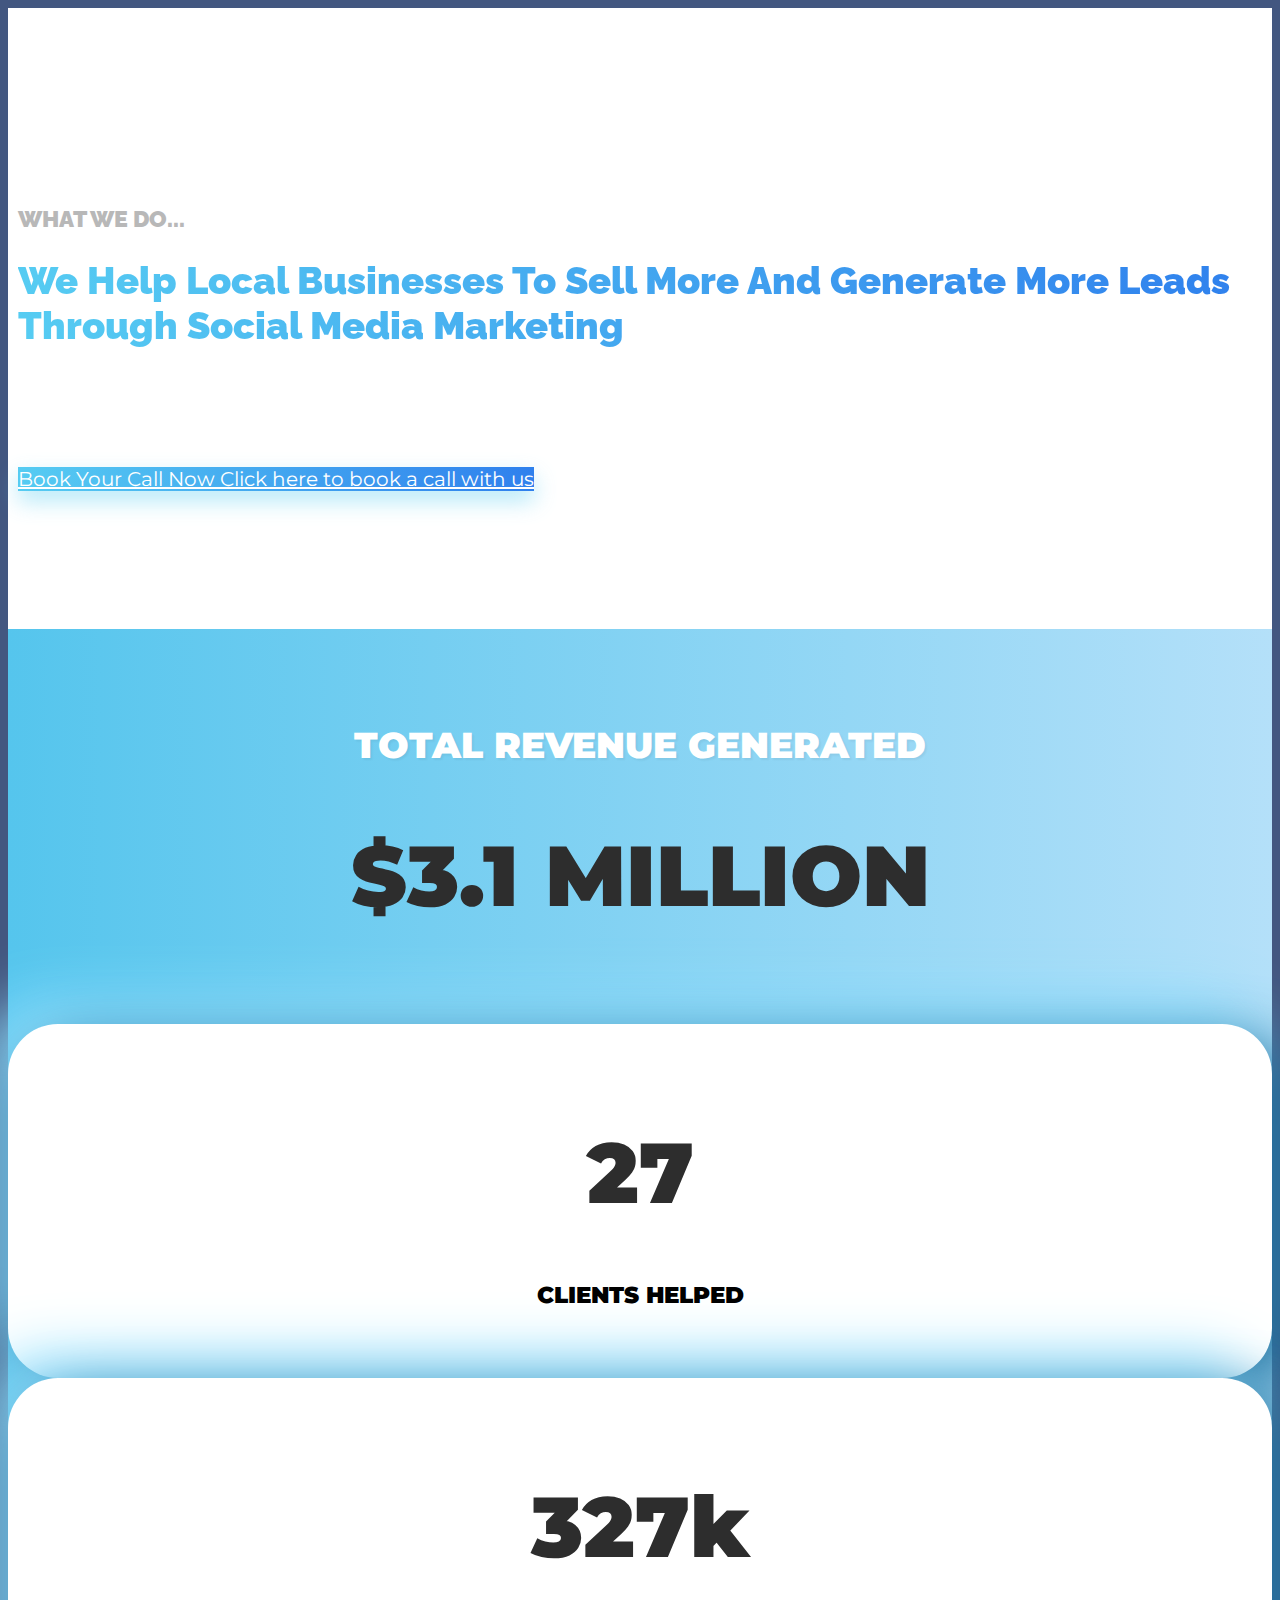
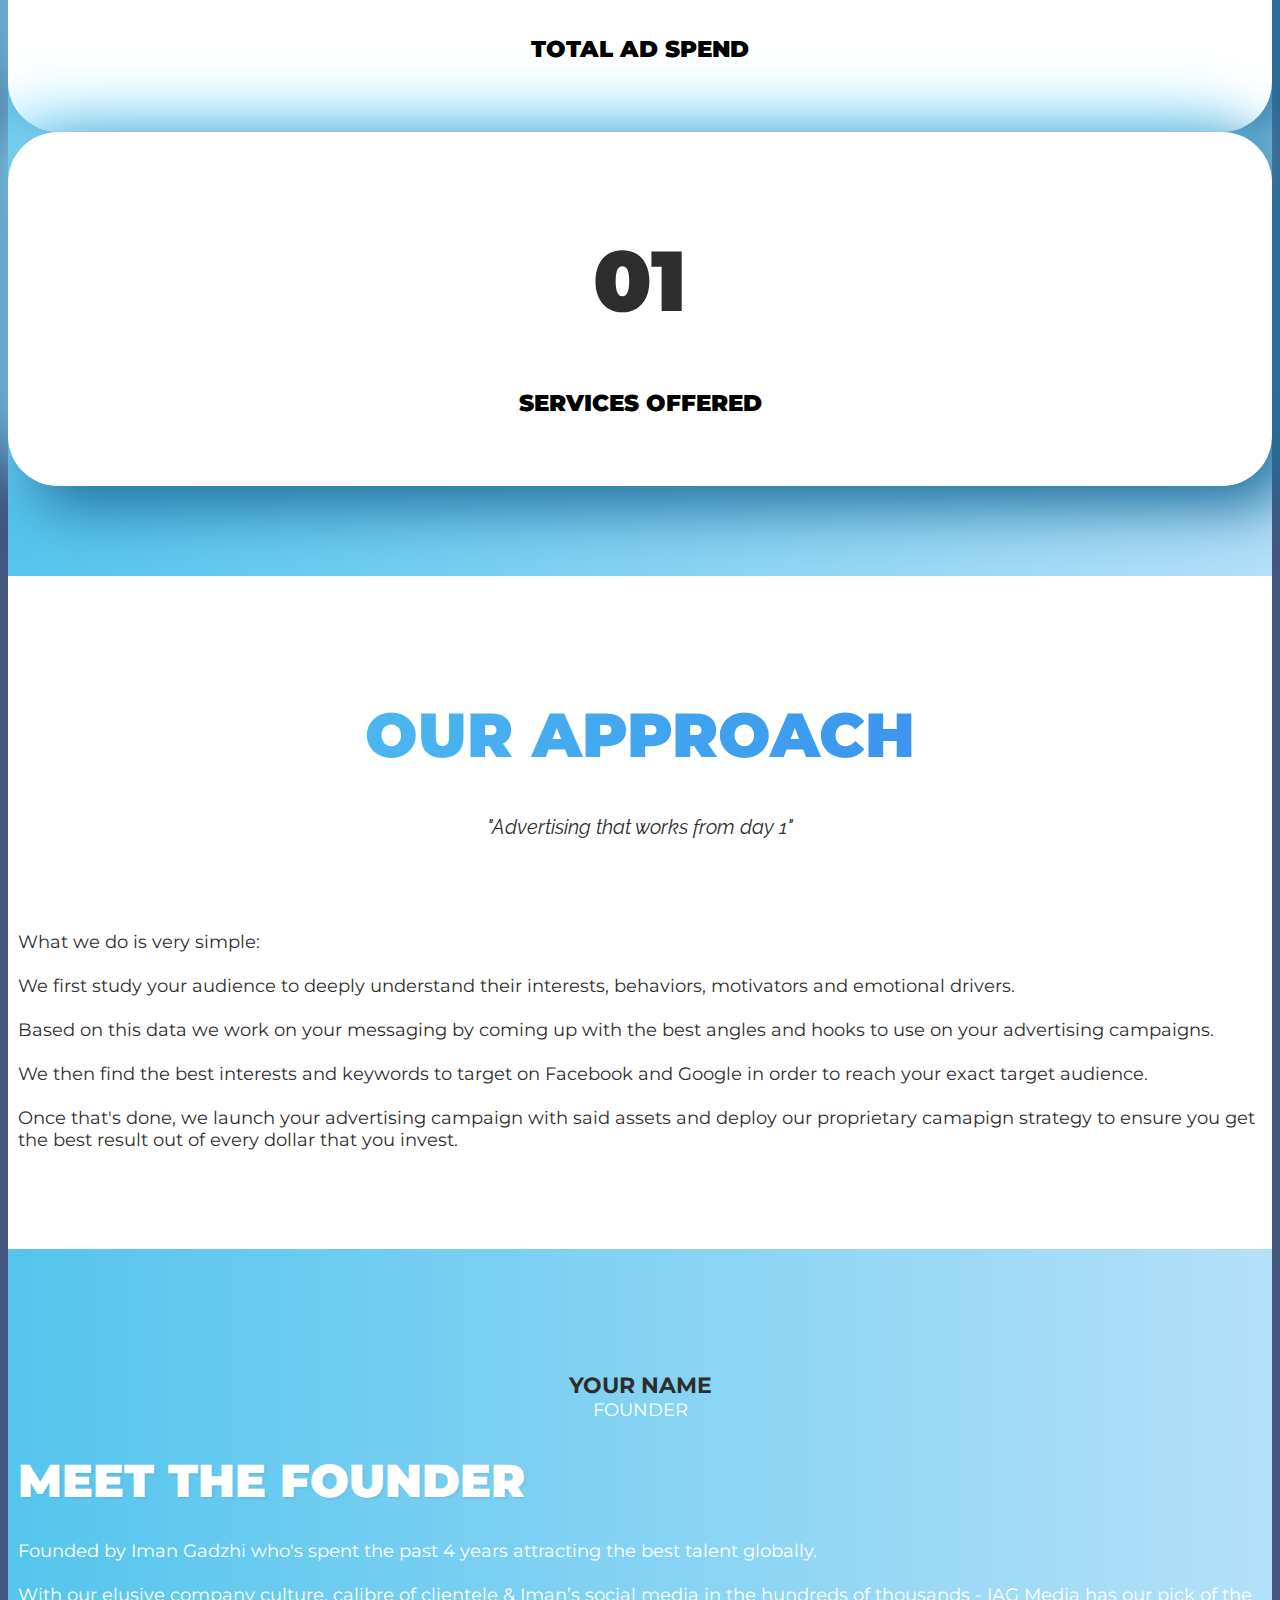
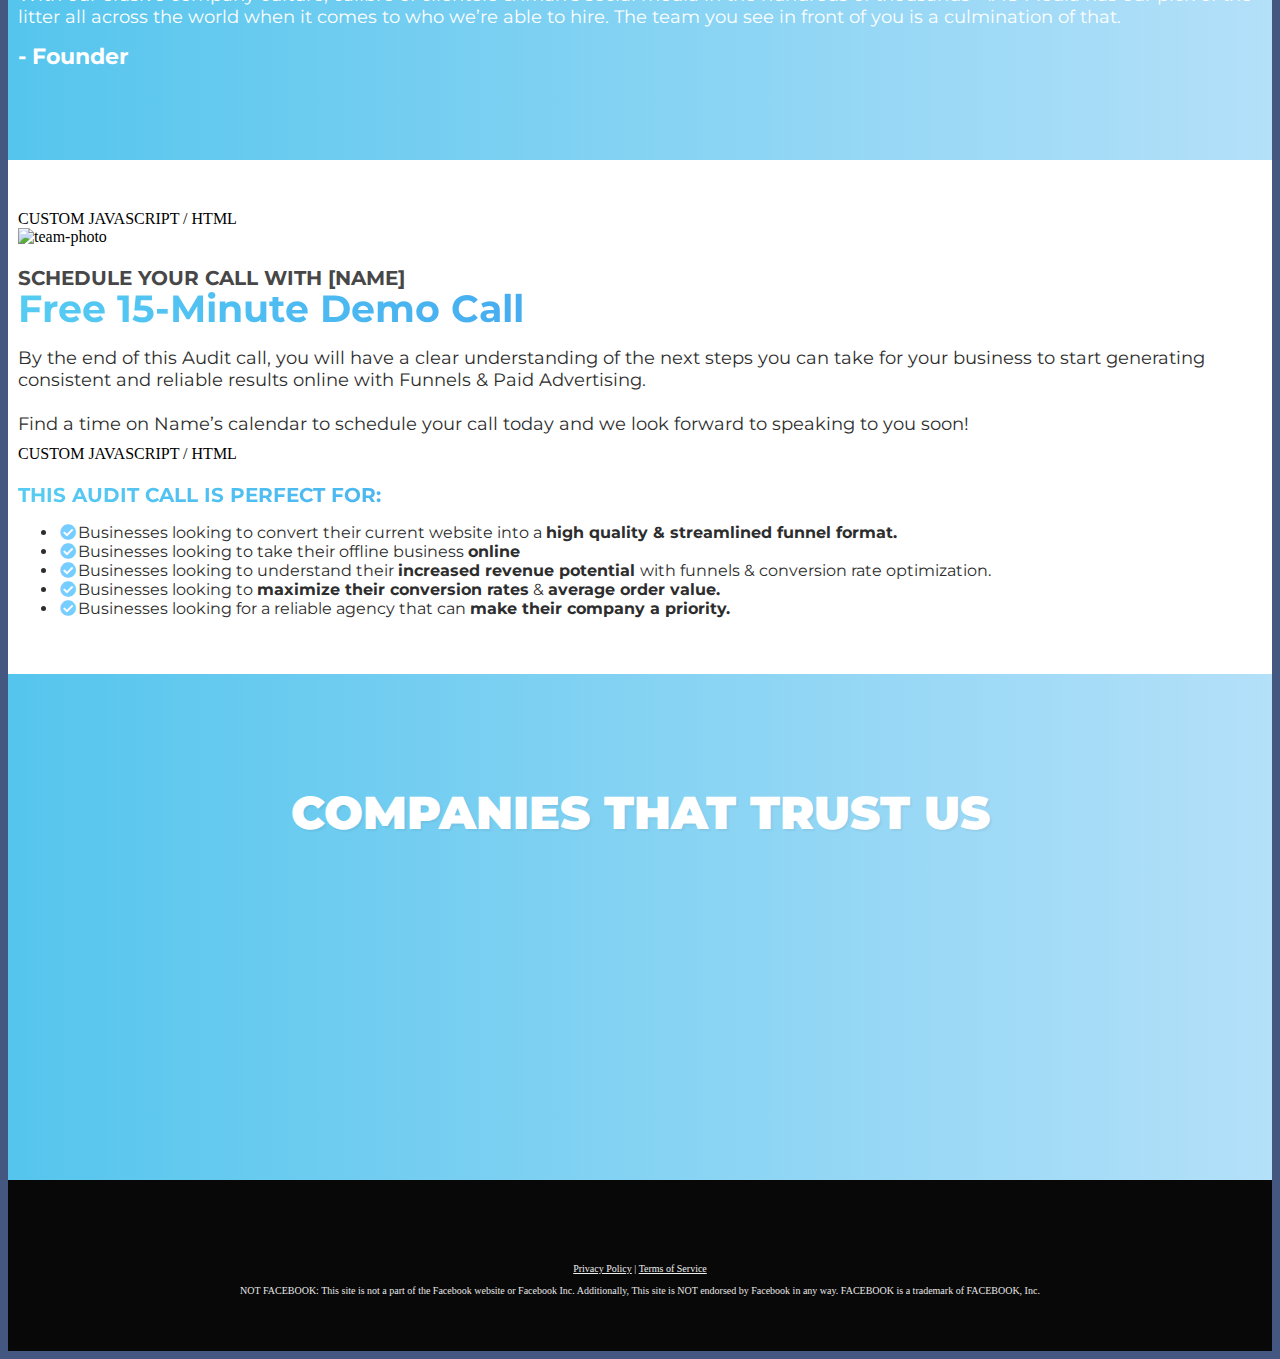
==== app.funnel_preview.com/app.funnel-preview.com/for_domain/ashinbenny5005.clickfunnels.com/template-21708969672187.html @ 469ca821 "initial push" ====
<!DOCTYPE html>
<html lang="en" class="clickfunnels-com bgCover wf-proximanova-i4-active wf-proximanova-i7-active wf-proximanova-n4-active wf-proximanova-n7-active wf-active wf-proximanova-i3-active wf-proximanova-n3-active wf-proximanovasoft-n4-active wf-proximanovasoft-n7-active wf-proximasoft-n4-active wf-proximasoft-i4-active wf-proximasoft-i6-active wf-proximasoft-n6-active wf-proximasoft-i7-active wf-proximasoft-n7-active avcHn2VQJenBvoR5hilPG js-focus-visible "
    style="overflow: initial; background-color: rgb(67, 87, 128); background-image: url(&quot;https://images.clickfunnels.com/be/45f15ef6454307804368844929f76a/pexels-binyamin-mellish-186077.jpg&quot;);">

<head data-next-url data-this-url="https://ashinbenny5005.clickfunnels.com/template-21708969672187">
    <meta charset="UTF-8">
    <meta content="text/html;charset=utf-8" http-equiv="Content-Type">
    <meta content="utf-8" http-equiv="encoding">
    <meta name="viewport" content="initial-scale=1">
    <title>Agency Navigator Template Page</title>
    <meta class="metaTagTop" name="description" content>
    <meta class="metaTagTop" name="keywords" content>
    <meta class="metaTagTop" name="author" content>
    <meta class="metaTagTop" property="og:image" content id="social-image">
    <meta property="og:title" content="Agency Navigator Template Page">
    <meta property="og:description" content>
    <meta property="og:url" content="https://ashinbenny5005.clickfunnels.com/template-21708969672187">
    <meta property="og:type" content="website">
    <link rel="stylesheet" media="screen" href="https://app.clickfunnels.com/assets/lander.css">
    <link rel="canonical" href="https://ashinbenny5005.clickfunnels.com/template-21708969672187">
    <link rel="stylesheet" href="https://use.fontawesome.com/releases/v5.9.0/css/all.css">
    <link rel="stylesheet" href="https://use.fontawesome.com/releases/v5.9.0/css/v4-shims.css">
    <link href="https://fonts.googleapis.com/css?family=Open+Sans:400,700%7COswald:400,700%7CDroid+Sans:400,700%7CRoboto:400,700%7CLato:400,700%7CPT+Sans:400,700%7CSource+Sans+Pro:400,600,700%7CNoto+Sans:400,700%7CPT+Sans:400,700%7CUbuntu:400,700%7CBitter:400,700%7CPT+Serif:400,700%7CRokkitt:400,700%7CDroid+Serif:400,700%7CRaleway:400,700%7CInconsolata:400,700"
        rel="stylesheet" type="text/css">
    <meta property="cf:funnel_id" content="aGYxdlRKelVYT0FkN3pPcXFtajgzZz09LS1qb2ZuVGZ6d296Y29YcWwxTkpqSGZ3PT0=--d29f587bcc7acceda61c4c65ea5719a8e32e2f9f">
    <meta property="cf:page_id" content="dXA5RC9PdkNzOXNldzRjbXY1ZzFBZz09LS1EVFkvSGtNRFNodGMya1lsWmZreVh3PT0=--5c59d1b3dc303eaf4ac34903e2b72e5c1ccfd2c3">
    <meta property="cf:funnel_step_id" content="blpGR056N0lBWUgvOE4vbWg3b1ZjQT09LS1ZMzJhMVJCTmZiU0h1OHdzWXRtZGFnPT0=--3fd719cc4785daf4188b9636ec7e0817973ebce1">
    <meta property="cf:user_id" content="TjdxYWR1QndwSjhhTTd3MUNaajljQT09LS1VSlpwZm1iNDZiRDdkZ3NEYjMxd2d3PT0=--c89d8f9c5b8f16d450a22ad642d273976161e795">
    <meta property="cf:account_id" content="RUxsd01Yd1RMWUdnck1SQzgxNS9kQT09LS1wajA1bVAyd3IwM0I0ZWsrcDdjVmlRPT0=--6d918df23abbae1c2bad8d39585506e4b97a4444">
    <meta property="cf:page_code" content="NjE0OTA2MTc=">
    <meta property="cf:mode_id" content="1">
    <meta property="cf:time_zone" content="UTC">
    <meta property="cf:app_domain" content="app.clickfunnels.com">
    <style>
        [data-timed-style='fade'] {
            display: none
        }

        [data-timed-style='scale'] {
            display: none
        }
    </style>
    <link rel="icon" type="image/png" href></link>
</head>
<script type="text/javascript">
    function init() {
        for (var t = document.getElementsByTagName("img"), e = 0; e < t.length; e++) {
            var i = t[e].getAttribute("data-src");
            if (i) {
                for (var n = t[e].parentElement, a = 0; 0 == a && n;) a = n.scrollWidth, n = n.parentElement;
                a && 0 < i.indexOf("images.clickfunnels.com") && (i = "https://images.clickfunnels.com/cdn-cgi/image/fit=scale-down,width=" + a + ",quality=75/" + i), t[e].setAttribute("src", i)
            }
        }
    }
    window.addEventListener("load", init);
</script>

<body data-affiliate-param="affiliate_id" data-show-progress="true">
    <svg xmlns="http://www.w3.org/2000/svg" style="display: none !important">
<filter id="grayscale">
<fecolormatrix type="matrix" values="0.3333 0.3333 0.3333 0 0 0.3333 0.3333 0.3333 0 0 0.3333 0.3333 0.3333 0 0 0 0 0 1 0"></fecolormatrix>
</filter>
</svg>
    <div class="containerWrapper">
        <textarea id="tracking-body-top" style="display: none !important"></textarea>
        <input id="submit-form-action" value="redirect-url" data-url="#" data-ar-service data-ar-list data-webhook type="hidden">
        <div class="nodoHiddenFormFields hide">
            <input id="elHidden1" class="elInputHidden elInput" name="ad" type="hidden">
            <input id="elHidden2" class="elInputHidden elInput" name="tag" type="hidden">
            <input id="elHidden3" class="elInputHidden elInput" name type="hidden">
            <input id="elHidden4" class="elInputHidden elInput" name type="hidden">
            <input id="elHidden5" class="elInputHidden elInput" name type="hidden">
        </div>
        <div class="nodoCustomHTML hide"></div>
        <div class="modalBackdropWrapper" style="background-color: rgba(0, 0, 0, 0.4); height: 100%; display: none;"></div>
        <div class="container containerModal midContainer noTopMargin padding40-top padding40-bottom padding40H noBorder borderSolid border3px cornersAll radius10 shadow0 bgNoRepeat emptySection" id="modalPopup" data-title="Modal" data-block-color="0074C7" style="margin-top: 100px; padding-top: 40px; padding-bottom: 40px; outline: none; background-color: rgb(255, 255, 255); display: none;"
            data-trigger="none" data-animate="top" data-delay="0">
            <div class="containerInner ui-sortable">
                <div class="row bgCover noBorder borderSolid border3px cornersAll radius0 shadow0 P0-top P0-bottom P0H noTopMargin" id="row--77751" data-trigger="none" data-animate="fade" data-delay="500" data-title="1 column row" style="padding-top: 20px; padding-bottom: 20px; margin: 0px; outline: none;">
                    <div id="col-full-124" class="col-md-12 innerContent col_left" data-col="full" data-trigger="none" data-animate="fade" data-delay="500" data-title="1st column" style="outline: none;">
                        <div class="col-inner bgCover  noBorder borderSolid border3px cornersAll radius0 shadow0 P0-top P0-bottom P0H noTopMargin" style="padding: 0 10px">
                            <div class="de elHeadlineWrapper ui-droppable de-editable" id="tmp_headline1-58863" data-de-type="headline" data-de-editing="false" data-title="headline" data-ce="true" data-trigger="none" data-animate="fade" data-delay="500" style="margin-top: 0px; outline: none; display: block; cursor: pointer; font-family: Montserrat, Helvetica, sans-serif !important;"
                                data-google-font="Montserrat" aria-disabled="false">
                                <div class="ne elHeadline hsSize3 lh4 elMargin0 elBGStyle0 hsTextShadow0" style="text-align: center;font-size: 32px" data-bold="inherit" data-gramm="false" contenteditable="false">
                                    <b>Join the Waitlist!</b>
                                </div>
                            </div>
                            <div class="de elSurvey elMargin0 sfprogress_s_round sf_answer_hs_growshadow sf_answer_h_blue surveyHideNextButton cfs_26 cfs_s_18 sfprogress_taller sf_btn_c_blue ui-droppable elAlign_s_center elAlign_st_center sfprogress_c_black cfs_a_18 de-editable"
                                id="tmp_survey-61448" data-complete="hideshow" data-page-action="hideshow" data-de-type="survey" data-de-editing="false" data-title="survey" data-ce="false" data-trigger="none" data-animate="fade" data-delay="500" data-survey-new="true"
                                style="margin-top: 20px; outline: none; cursor: pointer;" aria-disabled="false" data-show-ids="row--36082">
                                <div class="surveyStep" data-survey-step="xhsj3" data-survey-type="multi-choice" style="display: block;">
                                    <div class="surveyStepHeadline">Step 1 of 2: What stage are you at in your online business?</div>
                                    <div class="surveyStepProgressBar">
                                        <div class="surveyStepProgressCounter" style="width: 10%;"></div>
                                    </div>
                                    <div class="surveyStepQuestions">
                                        <div class="surveyRadioOption clearfix" data-answer-id="QGWXMR7rx38s">
                                            <input type="radio" name="survey" value="#">
                                            <span class="surveyRadioOptionText">I'm just starting out and don't yet have an idea, audience, or list</span>
                                        </div>
                                        <div class="surveyRadioOption clearfix" data-answer-id="QGWX73js">
                                            <input type="radio" name="sex" value="#">
                                            <span class="surveyRadioOptionText">I have an audience but I'm not generating any revenue</span>
                                        </div>
                                        <div class="surveyRadioOption clearfix" data-answer-id="kV6jo3Aqi0kAvBZ">
                                            <input type="radio" name="survey" value="#"><span class="surveyRadioOptionText" style="color: rgb(47, 47, 47);">My business has money coming in but I want recurring revenue</span>
                                        </div>
                                        <div class="surveyRadioOption clearfix" data-answer-id="9GC2Dg3BditCn9Y">
                                            <input type="radio" name="survey" value="#"><span class="surveyRadioOptionText" style="color: rgb(47, 47, 47);">I have a membership and I want to make it more profitable</span>
                                        </div>
                                    </div>
                                </div>
                            </div>
                            <div class="de elBTN elAlign_center elMargin0 ui-droppable de-editable" id="tmp_button-37133" data-de-type="button" data-de-editing="false" data-title="button" data-ce="false" data-trigger="none" data-animate="fade" data-delay="500" style="margin-top: 10px; outline: none; cursor: pointer; font-family: Montserrat, Helvetica, sans-serif !important;"
                                aria-disabled="false" data-google-font="Montserrat">
                                <a href="#survey-next" class="elButton elButtonSize1 elButtonColor1 elButtonRounded elButtonPadding2 elBtnVP_10 elButtonFluid elBtnHP_25 elBTN_b_1 elButtonShadowN1 elButtonTxtColor1 ea-buttonElevate elButtonCorner60 deUppercase" style="color: rgb(255, 255, 255); font-weight: 600; background-color: rgb(34, 44, 155); font-size: 20px;">
<span class="elButtonMain">Click to Sign Up</span>
<span class="elButtonSub"></span>
</a>
                            </div>
                        </div>
                    </div>
                </div>
                <div class="row bgCover noBorder borderSolid border3px cornersAll radius0 shadow0 P0-top P0-bottom P0H noTopMargin" id="row--36082" data-trigger="none" data-animate="fade" data-delay="500" data-title="1 column row" style="padding-top: 20px; padding-bottom: 20px; margin: 0px; outline: none;">
                    <div id="col-full-185" class="col-md-12 innerContent col_left" data-col="full" data-trigger="none" data-animate="fade" data-delay="500" data-title="1st column" style="outline: none;">
                        <div class="col-inner bgCover  noBorder borderSolid border3px cornersAll radius0 shadow0 P0-top P0-bottom P0H noTopMargin" style="padding: 0 10px">
                            <div class="de elHeadlineWrapper ui-droppable de-editable" id="headline-74376" data-de-type="headline" data-de-editing="false" data-title="headline" data-ce="true" data-trigger="none" data-animate="fade" data-delay="500" style="margin-top: 0px; outline: none; display: block; cursor: pointer; font-family: Montserrat, Helvetica, sans-serif !important;"
                                data-google-font="Montserrat" aria-disabled="false">
                                <div class="ne elHeadline hsSize3 lh4 elMargin0 elBGStyle0 hsTextShadow0" style="text-align: center;font-size: 32px" data-bold="inherit" data-gramm="false" contenteditable="false">
                                    <b>Tell Us How to Get In Touch</b>
                                </div>
                            </div>
                            <div class="de elHeadlineWrapper ui-droppable de-editable" id="tmp_subheadline-22499" data-de-type="headline" data-de-editing="false" data-title="sub-headline" data-ce="true" data-trigger="none" data-animate="fade" data-delay="500" data-gramm="false"
                                style="margin-top: 10px; outline: none; cursor: pointer;" aria-disabled="false">
                                <div class="ne elHeadline hsSize2 lh3 elMargin0 elBGStyle0 hsTextShadow0" style="text-align: center; font-size: 20px; color: rgb(34, 44, 155);" data-bold="inherit" data-gramm="false" contenteditable="false">
                                    Step 2 of 2: Complete the form below.</div>
                            </div>
                            <div class="de elInputWrapper de-input-block elAlign_center elMargin0 ui-droppable de-editable" id="input-35398" data-de-type="input" data-de-editing="false" data-title="input" data-ce="false" data-trigger="none" data-animate="fade" data-delay="500" type="email"
                                style="margin-top: 20px; outline: none; cursor: pointer;" aria-disabled="false">
                                <input type="email" placeholder="Enter your email address" name="email" class="elInput elInput100 elInputMid elInputStyl0 elInputBG1 elInputIBlack ceoinput elInputBR6 elInputILeft elInputI0 elAlign_center required1" data-type="extra" style="font-size: 20px;">
                            </div>
                            <div class="de elBTN elAlign_center elMargin0 ui-droppable de-editable" id="tmp_button-98171" data-de-type="button" data-de-editing="false" data-title="button" data-ce="false" data-trigger="none" data-animate="fade" data-delay="500" style="margin-top: 30px; outline: none; cursor: pointer; font-family: Montserrat, Helvetica, sans-serif !important;"
                                data-elbuttontype="1" aria-disabled="false" data-google-font="Montserrat">
                                <a href="#submit-form" class="elButton elButtonSize1 elButtonColor1 elButtonRounded elButtonPadding2 elBtnVP_10 elButtonFluid elBtnHP_25 elBTN_b_1 elButtonShadowN1 elButtonTxtColor1 ea-buttonElevate elButtonCorner60 deUppercase" style="color: rgb(255, 255, 255); font-weight: 600; background-color: rgb(34, 44, 155); font-size: 20px;">
<span class="elButtonMain">Click to Sign Up</span>
<span class="elButtonSub"></span>
</a>
                            </div>
                            <div class="de elHeadlineWrapper ui-droppable de-editable" id="headline-30667" data-de-type="headline" data-de-editing="false" data-title="sub-headline" data-ce="true" data-trigger="none" data-animate="fade" data-delay="500" data-gramm="false" style="margin-top: 40px; outline: none; cursor: pointer; display: block;"
                                aria-disabled="false">
                                <div class="ne elHeadline hsSize2 elMargin0 elBGStyle0 hsTextShadow0 lh6" style="text-align: center; font-size: 14px;" data-bold="inherit" data-gramm="false" contenteditable="false">Your privacy is important to us and we will not spam you. By signing up you'll also receive access to business tips and exclusive offers. View our <a href="#" id="link-8317-239-825" class target="_self">Privacy Policy</a>.</div>
                            </div>
                        </div>
                    </div>
                </div>
            </div>
            <div class="closeLPModal"><img src="[data-uri]" alt data-src="http://klee.studio.s3.amazonaws.com/cfmarketplace/plf1/popclose2.png"></div>
        </div>
        <div class="dropZoneForSections ui-droppable" style="display: none;">
            <div class="dropIconr"><i class="fa fa-plus"></i></div>
        </div>
        <div class="container fullContainer noTopMargin padding20-top padding20-bottom padding40H noBorder borderSolid border3px cornersAll radius0 shadow0 bgCover100 emptySection" id="section--30956" data-title="Section" data-block-color="0074C7" style="padding-top: 20px; padding-bottom: 100px; background-color: rgb(255, 255, 255); outline: none;"
            data-trigger="none" data-animate="fade" data-delay="500">
            <div class="containerInner ui-sortable">
                <div class="row bgCover noBorder borderSolid border3px cornersAll radius0 shadow0 P0-top P0-bottom P0H noTopMargin" id="row--26015" data-trigger="none" data-animate="fade" data-delay="500" data-title="1 column row" style="padding-top: 20px; padding-bottom: 100px; margin: 0px; outline: none;">
                    <div id="col-full-116" class="col-md-12 innerContent col_left" data-col="full" data-trigger="none" data-animate="fade" data-delay="500" data-title="1st column" style="outline: none;">
                        <div class="col-inner bgCover  noBorder borderSolid border3px cornersAll radius0 shadow0 P0-top P0-bottom P0H noTopMargin" style="padding: 0 10px">
                            <div class="de elImageWrapper de-image-block elMargin0 ui-droppable elAlign_left de-editable" id="tmp_image-21345" data-de-type="img" data-de-editing="false" data-title="image" data-ce="false" data-trigger="none" data-animate="fade" data-delay="500" style="margin-top: 0px; outline: none; cursor: pointer;"
                                aria-disabled="false">
                                <img src="[data-uri]" class="elIMG ximg" alt width="150" data-src="https://images.clickfunnels.com/2d/12b5c320304fd18d152a9b2c6d4a4c/placeholder.com-logo1.png">
                            </div>
                        </div>
                    </div>
                </div>
                <div class="row bgCover noBorder borderSolid border3px cornersAll radius0 shadow0 P0-top P0-bottom P0H noTopMargin" id="row--44708" data-trigger="none" data-animate="fade" data-delay="500" data-title="2 column row" style="padding-top: 20px; padding-bottom: 20px; margin: 0px; outline: none;">
                    <div id="col-left-166" class="innerContent col_left ui-resizable col-md-7" data-col="left" data-trigger="none" data-animate="fade" data-delay="500" data-title="1st column" style="outline: none;">
                        <div class="col-inner bgCover  noBorder borderSolid border3px cornersAll radius0 shadow0 P0-top P0-bottom P0H noTopMargin" style="padding: 0 10px">
                            <div class="de elHeadlineWrapper ui-droppable de-editable" id="tmp_subheadline-72103" data-de-type="headline" data-de-editing="false" data-title="sub-headline" data-ce="true" data-trigger="none" data-animate="fade" data-delay="500" data-gramm="false"
                                style="margin-top: 0px; outline: none; cursor: pointer; font-family: Raleway, Helvetica, sans-serif !important;" aria-disabled="false" data-google-font="Raleway">
                                <h2 class="ne elHeadline hsSize2 lh3 elMargin0 elBGStyle0 hsTextShadow0 mfs_15" style="text-align: left; font-size: 23px; color: rgb(87, 87, 87);" data-bold="inherit" data-gramm="false" contenteditable="false"><b>WHAT WE DO...</b></h2>
                            </div>
                            <div class="de elHeadlineWrapper ui-droppable de-editable" id="tmp_headline1-43388" data-de-type="headline" data-de-editing="false" data-title="text-gradient" data-ce="true" data-trigger="none" data-animate="fade" data-delay="500" style="margin-top: 5px; outline: none; cursor: pointer; font-family: Raleway, Helvetica, sans-serif !important;"
                                data-google-font="Raleway" aria-disabled="false">
                                <h1 class="ne elHeadline hsSize3 lh4 elMargin0 elBGStyle0 hsTextShadow0 mfs_24" style="text-align: left; font-size: 38px;" data-bold="inherit" data-gramm="false" contenteditable="false"><b>We Help Local Businesses To Sell More And Generate More Leads Through Social Media Marketing</b></h1>
                            </div>
                            <div class="de elImageWrapper de-image-block elAlign_center elMargin0 ui-droppable de-editable" id="img-54923" data-de-type="img" data-de-editing="false" data-title="image" data-ce="false" data-trigger="none" data-animate="fade" data-delay="500" style="margin-top: 15px; outline: none; cursor: pointer;"
                                aria-disabled="false" data-hide-on="mobile">
                                <img src="[data-uri]" class="elIMG ximg" alt data-src="https://images.clickfunnels.com/55/d4b2fdc28d4d109d4b1ca178adea8e/computer-blue.png">
                            </div>
                            <div class="de elHeadlineWrapper ui-droppable de-editable" id="headline-99920" data-de-type="headline" data-de-editing="false" data-title="sub-headline" data-ce="true" data-trigger="none" data-animate="fade" data-delay="500" data-gramm="false" style="margin-top: 10px; outline: none; cursor: pointer; font-family: Raleway, Helvetica, sans-serif !important;"
                                aria-disabled="false" data-google-font="Raleway" data-hide-on="desktop">
                                <h2 class="ne elHeadline hsSize2 lh3 elMargin0 elBGStyle0 hsTextShadow0" style="text-align: left; font-size: 23px; color: rgb(87, 87, 87);" data-bold="inherit" data-gramm="false" contenteditable="false">
                                    <div><br></div>
                                </h2>
                            </div>
                            <div class="de elBTN elAlign_center elMargin0 ui-droppable de-editable" id="tmp_button-43605" data-de-type="button" data-de-editing="false" data-title="button" data-ce="false" data-trigger="none" data-animate="fade" data-delay="500" style="margin-top: 30px; outline: none; cursor: pointer; font-family: Montserrat, Helvetica, sans-serif !important;"
                                data-element-theme="customized" data-google-font="Montserrat" aria-disabled="false" data-elbuttontype="1">
                                <a href="#scroll-Section-call" class="elButton elButtonSize1 elButtonColor1 elButtonPadding2 elButtonCorner60 elBtnHP_25 elButtonTxtColor1 elBTN_b_none elButtonShadowFlatHighlight elBTNone elButtonBlock elButtonFull elBtnVP_15" style="color: rgb(255, 255, 255); background: rgb(1, 116, 199);; font-size: 20px;"
                                    rel="noopener noreferrer">
<span class="elButtonMain">Book Your Call Now</span>
<span class="elButtonSub">Click here to book a call with us</span>
</a>
                            </div>
                        </div>
                    </div>
                    <div id="col-right-173" class="innerContent col_right ui-resizable col-md-5" data-col="right" data-trigger="none" data-animate="fade" data-delay="500" data-title="2nd column" style="outline: none;">
                        <div class="col-inner bgCover  noBorder borderSolid border3px cornersAll radius0 shadow0 P0-top P0-bottom P0H noTopMargin" style="padding: 0 10px">
                            <div class="de elImageWrapper de-image-block elAlign_center elMargin0 ui-droppable de-editable" id="tmp_image-39268" data-de-type="img" data-de-editing="false" data-title="image" data-ce="false" data-trigger="none" data-animate="fade" data-delay="500"
                                style="margin-top: 0px; outline: none; cursor: pointer;" aria-disabled="false" data-hide-on="desktop">
                                <img src="[data-uri]" class="elIMG ximg" alt data-src="https://images.clickfunnels.com/55/d4b2fdc28d4d109d4b1ca178adea8e/computer-blue.png">
                            </div>
                        </div>
                    </div>
                </div>
            </div>
        </div>
        <div class="dropZoneForSections ui-droppable" style="display: none;">
            <div class="dropIconr"><i class="fa fa-plus"></i></div>
        </div>
        <div class="container fullContainer noTopMargin padding20-top padding20-bottom padding40H noBorder borderSolid border3px cornersAll radius0 shadow0 bgNoRepeat emptySection containerWithVisibleOverflow" id="section--62466" data-title="Section" data-block-color="0074C7"
            style="padding-top: 70px; padding-bottom: 70px; outline: none; background-color: rgb(255, 255, 255);" data-trigger="none" data-animate="fade" data-delay="500">
            <div class="containerInner ui-sortable">
                <div class="row bgCover noBorder borderSolid border3px cornersAll radius0 shadow0 P0-top P0-bottom P0H noTopMargin" id="row-138" data-trigger="none" data-animate="fade" data-delay="500" data-title="1 column row" style="padding-top: 0px; padding-bottom: 20px; margin: 0px; outline: none;">
                    <div id="col-full-164-174" class="col-md-12 innerContent col_left" data-col="full" data-trigger="none" data-animate="fade" data-delay="500" data-title="1st column" style="outline: none;">
                        <div class="col-inner bgCover  noBorder borderSolid border3px cornersAll radius0 shadow0 P0-top P0-bottom P0H noTopMargin" style="padding: 0 10px">
                            <div class="de elHeadlineWrapper ui-droppable de-editable" id="headline-78686" data-de-type="headline" data-de-editing="false" data-title="headline" data-ce="true" data-trigger="none" data-animate="fade" data-delay="500" style="margin-top: 0px; outline: none; cursor: pointer; font-family: Raleway, Helvetica, sans-serif !important;"
                                aria-disabled="false" data-google-font="Raleway">
                                <h1 class="ne elHeadline hsSize3 elMargin0 elBGStyle0 hsTextShadow0 lh1 mfs_19" style="text-align: center; font-size: 36px; color: rgb(255, 255, 255); text-shadow: rgba(0, 0, 0, 0.05) 2px 2px 2px; font-family: Montserrat, sans-serif;" data-bold="inherit"
                                    data-gramm="false" contenteditable="false"><b>TOTAL REVENUE GENERATED</b></h1>
                            </div>
                            <div class="de elHeadlineWrapper ui-droppable de-editable" id="headline-68518" data-de-type="headline" data-de-editing="false" data-title="headline" data-ce="true" data-trigger="none" data-animate="fade" data-delay="500" style="margin-top: 0px; outline: none; cursor: pointer; font-family: Montserrat, Helvetica, sans-serif !important;"
                                data-google-font="Montserrat" aria-disabled="false">
                                <h1 class="ne elHeadline hsSize3 elMargin0 elBGStyle0 hsTextShadow0 mfs_45 lh1" style="text-align: center; font-size: 85px; color: rgb(242, 185, 80);" data-bold="inherit" data-gramm="false" contenteditable="false">
                                    <b>$3.1 MILLION</b>
                                </h1>
                            </div>
                        </div>
                    </div>
                </div>
                <div class="row bgCover noBorder borderSolid border3px cornersAll radius0 shadow0 P0-top P0-bottom P0H noTopMargin" id="row-161" data-trigger="none" data-animate="fade" data-delay="500" data-title="3 column row" style="padding-top: 20px; padding-bottom: 20px; margin: 0px; outline: none;">
                    <div id="col-left-185-119" class="col-md-4 innerContent col_left ui-resizable" data-col="left" data-trigger="none" data-animate="fade" data-delay="500" data-title="1st column" style="outline: none;">
                        <div class="col-inner bgCover  noBorder borderSolid border3px cornersAll radius0 shadow0 P0-top P0-bottom P0H noTopMargin" style="             padding: 50px 40px;             background-color: white;             border-radius: 50px;             background: #ffffff;             box-shadow: 20px 20px 60px #1b6b9a, -20px -20px 60px #94e2ff;             ">
                            <div class="de elHeadlineWrapper ui-droppable de-editable" id="headline-78219" data-de-type="headline" data-de-editing="false" data-title="headline" data-ce="true" data-trigger="none" data-animate="fade" data-delay="500" style="margin-top: -10px; outline: none; cursor: pointer; font-family: Montserrat, Helvetica, sans-serif !important;"
                                data-google-font="Montserrat" aria-disabled="false">
                                <h1 class="ne elHeadline hsSize3 lh4 elMargin0 elBGStyle0 hsTextShadow0 mfs_55" style="text-align: center; font-size: 85px; color: rgb(242, 185, 80);" data-bold="inherit" data-gramm="false" contenteditable="false">
                                    <b>27</b>
                                </h1>
                            </div>
                            <div class="de elHeadlineWrapper ui-droppable de-editable" id="headline-79341" data-de-type="headline" data-de-editing="false" data-title="sub-headline" data-ce="true" data-trigger="none" data-animate="fade" data-delay="500" data-gramm="false" style="margin-top: 15px; outline: none; cursor: pointer; font-family: Montserrat, Helvetica, sans-serif !important;"
                                data-google-font="Montserrat" aria-disabled="false">
                                <h2 class="ne elHeadline hsSize2 lh3 elMargin0 elBGStyle0 hsTextShadow0 mfs_18" style="text-align: center;font-size: 23px" data-bold="inherit" data-gramm="false" contenteditable="false"><b>
CLIENTS HELPED</b></h2>
                            </div>
                        </div>
                    </div>
                    <div id="col-center-139-180" class="col-md-4 innerContent col_right ui-resizable" data-col="center" data-trigger="none" data-animate="fade" data-delay="500" data-title="2nd column" style="outline: none;">
                        <div class="col-inner bgCover  noBorder borderSolid border3px cornersAll radius0 shadow0 P0-top P0-bottom P0H noTopMargin" style="padding: 50px 40px;background-color: white;border-radius: 50px;background: #ffffff;box-shadow: 20px 20px 60px #1b6b9a, -20px -20px 60px #94e2ff;">
                            <div class="de elHeadlineWrapper ui-droppable de-editable" id="headline-47717" data-de-type="headline" data-de-editing="false" data-title="headline" data-ce="true" data-trigger="none" data-animate="fade" data-delay="500" style="margin-top: -10px; outline: none; cursor: pointer; font-family: Montserrat, Helvetica, sans-serif !important;"
                                data-google-font="Montserrat" aria-disabled="false">
                                <h1 class="ne elHeadline hsSize3 lh4 elMargin0 elBGStyle0 hsTextShadow0 mfs_55" style="text-align: center; font-size: 85px; color: rgb(242, 185, 80);" data-bold="inherit" data-gramm="false" contenteditable="false">
                                    <b>327k</b>
                                </h1>
                            </div>
                            <div class="de elHeadlineWrapper ui-droppable de-editable" id="headline-95759" data-de-type="headline" data-de-editing="false" data-title="sub-headline" data-ce="true" data-trigger="none" data-animate="fade" data-delay="500" data-gramm="false" style="margin-top: 15px; outline: none; cursor: pointer; font-family: Montserrat, Helvetica, sans-serif !important;"
                                data-google-font="Montserrat" aria-disabled="false">
                                <h2 class="ne elHeadline hsSize2 lh3 elMargin0 elBGStyle0 hsTextShadow0 mfs_18" style="text-align: center;font-size: 23px" data-bold="inherit" data-gramm="false" contenteditable="false"><b>
TOTAL AD SPEND</b></h2>
                            </div>
                        </div>
                    </div>
                    <div id="col-right-126-187" class="col-md-4 innerContent col_right ui-resizable" data-col="right" data-trigger="none" data-animate="fade" data-delay="500" data-title="3rd column" style="outline: none;">
                        <div class="col-inner bgCover  noBorder borderSolid border3px cornersAll radius0 shadow0 P0-top P0-bottom P0H noTopMargin" style="padding: 50px 40px;background-color: white;border-radius: 50px;background: #ffffff;box-shadow: 20px 20px 60px #1b6b9a, -20px -20px 60px #94e2ff;">
                            <div class="de elHeadlineWrapper ui-droppable de-editable" id="headline-83795" data-de-type="headline" data-de-editing="false" data-title="headline" data-ce="true" data-trigger="none" data-animate="fade" data-delay="500" style="margin-top: -10px; outline: none; cursor: pointer; font-family: Montserrat, Helvetica, sans-serif !important;"
                                data-google-font="Montserrat" aria-disabled="false">
                                <h1 class="ne elHeadline hsSize3 lh4 elMargin0 elBGStyle0 hsTextShadow0 mfs_55" style="text-align: center; font-size: 85px; color: rgb(242, 185, 80);" data-bold="inherit" data-gramm="false" contenteditable="false">
                                    <b>01</b>
                                </h1>
                            </div>
                            <div class="de elHeadlineWrapper ui-droppable de-editable" id="tmp_subheadline-41383" data-de-type="headline" data-de-editing="false" data-title="sub-headline" data-ce="true" data-trigger="none" data-animate="fade" data-delay="500" data-gramm="false"
                                style="margin-top: 15px; outline: none; cursor: pointer; font-family: Montserrat, Helvetica, sans-serif !important;" data-google-font="Montserrat" aria-disabled="false">
                                <h2 class="ne elHeadline hsSize2 lh3 elMargin0 elBGStyle0 hsTextShadow0 mfs_18" style="text-align: center;font-size: 23px" data-bold="inherit" data-gramm="false" contenteditable="false"><b>
SERVICES OFFERED</b></h2>
                            </div>
                        </div>
                    </div>
                </div>
            </div>
        </div>
        <div class="dropZoneForSections ui-droppable" style="display: none;">
            <div class="dropIconr"><i class="fa fa-plus"></i></div>
        </div>
        <div class="container fullContainer noTopMargin padding20-top padding20-bottom padding40H noBorder borderSolid border3px cornersAll radius0 shadow0 bgNoRepeat emptySection" id="section--71325" data-title="Section" data-block-color="0074C7" style="padding-top: 60px; padding-bottom: 60px; outline: none; background-color: rgb(255, 255, 255);"
            data-trigger="none" data-animate="fade" data-delay="500">
            <div class="containerInner ui-sortable">
                <div class="row bgCover noBorder borderSolid border3px cornersAll radius0 shadow0 P0-top P0-bottom P0H noTopMargin" id="row--53571" data-trigger="none" data-animate="fade" data-delay="500" data-title="1 column row" style="padding-top: 20px; padding-bottom: 20px; margin: 0px; outline: none;">
                    <div id="col-full-117" class="col-md-12 innerContent col_left" data-col="full" data-trigger="none" data-animate="fade" data-delay="500" data-title="1st column" style="outline: none;">
                        <div class="col-inner bgCover  noBorder borderSolid border3px cornersAll radius0 shadow0 P0-top P0-bottom P0H noTopMargin" style="padding: 0 10px">
                            <div class="de elHeadlineWrapper ui-droppable de-editable" id="headline-98817" data-de-type="headline" data-de-editing="false" data-title="text-gradient" data-ce="true" data-trigger="none" data-animate="fade" data-delay="500" style="margin-top: 0px; outline: none; cursor: pointer; font-family: Montserrat, Helvetica, sans-serif !important;"
                                data-google-font="Montserrat" aria-disabled="false">
                                <h1 class="ne elHeadline hsSize3 lh4 elMargin0 elBGStyle0 hsTextShadow0 mfs_35" style="text-align: center; font-size: 62px; color: rgb(255, 255, 255);" data-bold="inherit" data-gramm="false" contenteditable="false"><b>OUR APPROACH</b></h1>
                            </div>
                            <div class="de elHeadlineWrapper ui-droppable de-editable" id="headline-21247" data-de-type="headline" data-de-editing="false" data-title="Paragraph" data-ce="true" data-trigger="none" data-animate="fade" data-delay="500" style="margin-top: 0px; outline: none; cursor: pointer; font-family: Raleway, Helvetica, sans-serif !important;"
                                data-google-font="Raleway" aria-disabled="false">
                                <div class="ne elHeadline hsSize1 lh5 elMargin0 elBGStyle0 hsTextShadow0 mfs_18" data-bold="inherit" style="text-align: center; color: rgb(45, 45, 45); font-size: 20px;" data-gramm="false" contenteditable="false"><i>"Advertising that works from day 1"</i></div>
                            </div>
                        </div>
                    </div>
                </div>
                <div class="row bgCover noBorder borderSolid border3px cornersAll radius0 shadow0 P0-top P0-bottom P0H noTopMargin" id="row--22614" data-trigger="none" data-animate="fade" data-delay="500" data-title="2 column row" style="padding-top: 20px; padding-bottom: 20px; margin: 0px; outline: none;">
                    <div id="col-left-118" class="col-md-6 innerContent col_left ui-resizable" data-col="left" data-trigger="none" data-animate="fade" data-delay="500" data-title="1st column" style="outline: none;">
                        <div class="col-inner bgCover  noBorder borderSolid border3px cornersAll radius0 shadow0 P0-top P0-bottom P0H noTopMargin" style="padding: 0 10px">
                            <div class="de elHeadlineWrapper ui-droppable de-editable" id="headline-67024" data-de-type="headline" data-de-editing="false" data-title="Paragraph" data-ce="true" data-trigger="none" data-animate="fade" data-delay="500" style="margin-top: 15px; outline: none; cursor: pointer; font-family: Montserrat, Helvetica, sans-serif !important;"
                                data-google-font="Montserrat" aria-disabled="false" data-hide-on="desktop">
                                <div class="ne elHeadline hsSize1 lh5 elMargin0 elBGStyle0 hsTextShadow0" data-bold="inherit" style="text-align: left; color: rgb(45, 45, 45); font-size: 18px;" data-gramm="false" contenteditable="false"><br></div>
                            </div>
                            <div class="de elHeadlineWrapper ui-droppable de-editable" id="headline-89267" data-de-type="headline" data-de-editing="false" data-title="Paragraph" data-ce="true" data-trigger="none" data-animate="fade" data-delay="500" style="margin-top: 15px; outline: none; cursor: pointer; font-family: Montserrat, Helvetica, sans-serif !important;"
                                data-google-font="Montserrat" aria-disabled="false">
                                <div class="ne elHeadline hsSize1 lh5 elMargin0 elBGStyle0 hsTextShadow0 mfs_15" data-bold="inherit" style="text-align: left; color: rgb(45, 45, 45); font-size: 18px;" data-gramm="false" contenteditable="false">What we do is very simple:
                                    <div>
                                    </div>
                                    <div><br></div>
                                    <div>We first study your audience to deeply understand their interests, behaviors, motivators and emotional drivers.</div>
                                    <div><br></div>
                                    <div>Based on this data we work on your messaging by coming up with the best angles and hooks to use on your advertising campaigns. </div>
                                    <div><br></div>
                                    <div>We then find the best interests and keywords to target on Facebook and Google in order to reach your exact target audience.</div>
                                    <div><br></div>
                                    <div>Once that's done, we launch your advertising campaign with said assets and deploy our proprietary camapign strategy to ensure you get the best result out of every dollar that you invest. </div>
                                </div>
                            </div>
                        </div>
                    </div>
                    <div id="col-right-116" class="col-md-6 innerContent col_right ui-resizable" data-col="right" data-trigger="none" data-animate="fade" data-delay="500" data-title="2nd column" style="outline: none;">
                        <div class="col-inner bgCover  noBorder borderSolid border3px cornersAll radius0 shadow0 P0-top P0-bottom P0H noTopMargin" style="padding: 0 10px">
                            <div class="de elImageWrapper de-image-block elAlign_center elMargin0 ui-droppable de-editable hiddenElementTools" id="tmp_image-52969" data-de-type="img" data-de-editing="false" data-title="image" data-ce="false" data-trigger="none" data-animate="fade"
                                data-delay="500" style="margin-top: 0px; outline: none; cursor: pointer;" aria-disabled="false">
                                <img src="[data-uri]" class="elIMG ximg" alt data-src="https://images.clickfunnels.com/d8/8a3911d55b4775848e82678c27f12e/ig-2.png">
                            </div>
                        </div>
                    </div>
                </div>
            </div>
        </div>
        <div class="dropZoneForSections ui-droppable" style="display: none;">
            <div class="dropIconr"><i class="fa fa-plus"></i></div>
        </div>
        <style id="bold_style_headline-94864">
            #headline-94864 .elHeadline b {
                color: rgb(255, 255, 255);
            }
        </style>
        <div class="container fullContainer noTopMargin padding20-top padding20-bottom padding40H noBorder borderSolid border3px cornersAll radius0 shadow0 bgNoRepeat emptySection" id="section--36870" data-title="Section" data-block-color="0074C7" style="padding-top: 70px; padding-bottom: 70px; background-color: rgb(255, 255, 255); outline: none;"
            data-trigger="none" data-animate="fade" data-delay="500">
            <div class="containerInner ui-sortable">
                <div class="row bgCover noBorder borderSolid border3px cornersAll radius0 shadow0 P0-top P0-bottom P0H noTopMargin" id="row--81272" data-trigger="none" data-animate="fade" data-delay="500" data-title="2 column row" style="padding-top: 20px; padding-bottom: 20px; margin: 0px; outline: none;">
                    <div id="col-left-169" class="col-md-6 innerContent col_left ui-resizable" data-col="left" data-trigger="none" data-animate="fade" data-delay="500" data-title="1st column" style="outline: none;">
                        <div class="col-inner bgCover  noBorder borderSolid border3px cornersAll radius0 shadow0 P0-top P0-bottom P0H noTopMargin" style="padding: 0 10px">
                            <div class="de elImageWrapper de-image-block elAlign_center elMargin0 ui-droppable de-editable" id="tmp_image-78133" data-de-type="img" data-de-editing="false" data-title="image" data-ce="false" data-trigger="none" data-animate="fade" data-delay="500"
                                style="margin-top: 0px; outline: none; cursor: pointer;" aria-disabled="false">
                                <img src="[data-uri]" class="elIMG ximg thumbnailImage img-circle" alt width="300" data-src="https://images.clickfunnels.com/43/2487eb7eda4ab7be8b7f5ad40bc786/Main-Page.jpg">
                            </div>
                            <div class="de elHeadlineWrapper ui-droppable de-editable" id="headline-91962" data-de-type="headline" data-de-editing="false" data-title="Paragraph" data-ce="true" data-trigger="none" data-animate="fade" data-delay="500" style="margin-top: 15px; outline: none; cursor: pointer; font-family: Montserrat, Helvetica, sans-serif !important;"
                                data-google-font="Montserrat" aria-disabled="false" data-hide-on="desktop">
                                <div class="ne elHeadline hsSize1 lh5 elMargin0 elBGStyle0 hsTextShadow0" data-bold="inherit" style="text-align: center; color: rgb(242, 185, 80); font-size: 22px;" data-gramm="false" contenteditable="false"><b>YOUR NAME</b></div>
                            </div>
                            <div class="de elHeadlineWrapper ui-droppable de-editable" id="headline-92772" data-de-type="headline" data-de-editing="false" data-title="Paragraph" data-ce="true" data-trigger="none" data-animate="fade" data-delay="500" style="margin-top: 0px; outline: none; cursor: pointer; font-family: Montserrat, Helvetica, sans-serif !important;"
                                data-google-font="Montserrat" aria-disabled="false" data-hide-on="desktop">
                                <div class="ne elHeadline hsSize1 lh5 elMargin0 elBGStyle0 hsTextShadow0" data-bold="inherit" style="text-align: center; color: rgb(255, 255, 255); font-size: 18px;" data-gramm="false" contenteditable="false">FOUNDER</div>
                            </div>
                        </div>
                    </div>
                    <div id="col-right-112" class="col-md-6 innerContent col_right ui-resizable" data-col="right" data-trigger="none" data-animate="fade" data-delay="500" data-title="2nd column" style="outline: none;">
                        <div class="col-inner bgCover  noBorder borderSolid border3px cornersAll radius0 shadow0 P0-top P0-bottom P0H noTopMargin" style="padding: 0 10px">
                            <div class="de elHeadlineWrapper ui-droppable de-editable" id="headline-27239" data-de-type="headline" data-de-editing="false" data-title="headline" data-ce="true" data-trigger="none" data-animate="fade" data-delay="500" style="margin-top: 0px; outline: none; cursor: pointer; font-family: Raleway, Helvetica, sans-serif !important;"
                                aria-disabled="false" data-google-font="Raleway">
                                <h1 class="ne elHeadline hsSize3 elMargin0 elBGStyle0 hsTextShadow0 lh1" style="text-align: left; font-size: 46px; color: rgb(255, 255, 255); text-shadow: rgba(0, 0, 0, 0.05) 2px 2px 2px; font-family: Montserrat, sans-serif;" data-bold="inherit" data-gramm="false"
                                    contenteditable="false"><b>MEET THE FOUNDER</b></h1>
                            </div>
                            <div class="de elHeadlineWrapper ui-droppable de-editable" id="headline-39547" data-de-type="headline" data-de-editing="false" data-title="Paragraph" data-ce="true" data-trigger="none" data-animate="fade" data-delay="500" style="margin-top: 15px; outline: none; cursor: pointer; font-family: Montserrat, Helvetica, sans-serif !important;"
                                data-google-font="Montserrat" aria-disabled="false">
                                <div class="ne elHeadline hsSize1 lh5 elMargin0 elBGStyle0 hsTextShadow0" data-bold="inherit" style="text-align: left; color: rgb(255, 255, 255); font-size: 18px;" data-gramm="false" contenteditable="false">Founded by Iman Gadzhi who's spent the past 4 years attracting the best talent globally.
                                    <div>
                                        <br>
                                        <div>
                                            <div>
                                            </div>
                                        </div>
                                        <div></div>
                                        <div>With our elusive company culture, calibre of clientele &amp; Iman’s social media in the hundreds of thousands - IAG Media has our pick of the litter all across the world when it comes to who we’re able to hire.
                                            The team you see in front of you is a culmination of that.</div>
                                    </div>
                                </div>
                            </div>
                            <div class="de elHeadlineWrapper ui-droppable de-editable" id="headline-72642" data-de-type="headline" data-de-editing="false" data-title="Paragraph" data-ce="true" data-trigger="none" data-animate="fade" data-delay="500" style="margin-top: 15px; outline: none; cursor: pointer; font-family: Montserrat, Helvetica, sans-serif !important;"
                                data-google-font="Montserrat" aria-disabled="false">
                                <div class="ne elHeadline hsSize1 lh5 elMargin0 elBGStyle0 hsTextShadow0" data-bold="inherit" style="text-align: left; color: rgb(255, 255, 255); font-size: 22px;" data-gramm="false" contenteditable="false"><b>- Founder</b></div>
                            </div>
                        </div>
                    </div>
                </div>
            </div>
        </div>
        <div class="dropZoneForSections ui-droppable" style="display: none;">
            <div class="dropIconr"><i class="fa fa-plus"></i></div>
        </div>
        <div class="container fullContainer noTopMargin padding20-top padding20-bottom padding40H noBorder borderSolid border3px cornersAll radius0 shadow0 bgNoRepeat emptySection" id="section--55932" data-title="Section-call" data-block-color="0074C7" style="padding-top: 20px; padding-bottom: 20px; background-color: rgb(255, 255, 255); outline: none;"
            data-trigger="none" data-animate="fade" data-delay="500">
            <div class="containerInner ui-sortable">
                <div class="row bgCover noBorder borderSolid border3px cornersAll radius0 shadow0 P0-top P0-bottom P0H noTopMargin" id="row--25097" data-trigger="none" data-animate="fade" data-delay="500" data-title="2 column row" style="padding-top: 20px; padding-bottom: 20px; margin: 0px; outline: none;">
                    <div id="col-left-125-149" class="col-md-6 innerContent col_left ui-resizable" data-col="left" data-trigger="none" data-animate="fade" data-delay="500" data-title="1st column" style="outline: none;">
                        <div class="col-inner bgCover  noBorder borderSolid border3px cornersAll radius0 shadow0 P0-top P0-bottom P0H noTopMargin" style="padding: 0 10px">
                            <div class="de elCustomJs elMargin0 ui-droppable de-editable" id="tmp_customjs-66494-177-132-102-173" data-de-type="customjs" data-de-editing="false" data-title="Custom JS / HTML" data-ce="false" data-trigger="none" data-animate="fade"
                                data-delay="500" style="margin-top: 10px; outline: none; cursor: pointer;" aria-disabled="false" data-hide-on="desktop">
                                <div class="elCustomJSBg">CUSTOM JAVASCRIPT / HTML</div>
                                <div class="elCustomJS_code" data-custom-js="<!-- Calendly inline widget begin -->&lt;div class=&quot;calendly-inline-widget&quot; data-url=&quot;https://calendly.com/dany-growyouragency/discovery-call&quot; style=&quot;min-width:320px;height:850px;&quot;&gt;&lt;/div&gt;&lt;script type=&quot;text/javascript&quot; src=&quot;https://assets.calendly.com/assets/external/widget.js&quot;&gt;&lt;/script&gt;<!-- Calendly inline widget end -->"
                                    data-displaytype="htmlregular"></div>
                            </div>
                        </div>
                    </div>
                    <div id="col-right-128-155" class="col-md-6 innerContent col_right ui-resizable" data-col="right" data-trigger="none" data-animate="fade" data-delay="500" data-title="2nd column" style="outline: none;">
                        <div class="col-inner bgCover  noBorder borderSolid border3px cornersAll radius0 shadow0 P0-top P0-bottom P0H noTopMargin" style="padding: 0 10px">
                            <div class="de elImageWrapper de-image-block elMargin0 ui-droppable elAlign_left de-editable" id="tmp_image-10742-144" data-de-type="img" data-de-editing="false" data-title="image" data-ce="false" data-trigger="none" data-animate="fade" data-delay="500"
                                style="margin-top: 0px; outline: none; cursor: pointer;" aria-disabled="false">
                                <img src="[data-uri]" class="elIMG ximg img-circle thumbnailImageDark" alt="team-photo" width="170" data-src="https://images.clickfunnels.com/43/2487eb7eda4ab7be8b7f5ad40bc786/Main-Page.jpg">
                            </div>
                            <div class="de elHeadlineWrapper ui-droppable de-editable" id="headline-14564-131" data-de-type="headline" data-de-editing="false" data-title="Paragraph" data-ce="true" data-trigger="none" data-animate="fade" data-delay="500" style="margin-top: 20px; outline: none; cursor: pointer; font-family: Montserrat, Helvetica, sans-serif !important;"
                                aria-disabled="false" data-hide-on data-google-font="Montserrat">
                                <div class="ne elHeadline hsSize1 lh5 elMargin0 elBGStyle0 hsTextShadow0 lh6 deUppercase deNormalLS mfs_14" data-bold="inherit" style="text-align: left; font-size: 20px; color: rgb(45, 45, 45);" data-gramm="false" contenteditable="false">
                                    <div><b>SCHEDULE YOUR CALL WITH [NAME]</b></div>
                                </div>
                            </div>
                            <div class="de elHeadlineWrapper ui-droppable de-editable" id="headline-22076-128" data-de-type="headline" data-de-editing="false" data-title="text-gradient" data-ce="true" data-trigger="none" data-animate="fade" data-delay="500" style="margin-top: -5px; cursor: pointer; outline: none; font-family: Montserrat, Helvetica, sans-serif !important;"
                                aria-disabled="false" data-google-font="Montserrat">
                                <div class="ne elHeadline hsSize3 lh3 elMargin0 elBGStyle0 hsTextShadow0 deCapitalize deNormalLS mfs_26" style="text-align: left; font-size: 38px; color: rgb(242, 185, 80);" data-bold="inherit" data-gramm="false" spellcheck="false" contenteditable="false"><b>Free 15-Minute Demo Call</b></div>
                            </div>
                            <div class="de elHeadlineWrapper ui-droppable de-editable" id="headline-29431-182" data-de-type="headline" data-de-editing="false" data-title="Paragraph" data-ce="true" data-trigger="none" data-animate="fade" data-delay="500" style="margin-top: 15px; outline: none; cursor: pointer; font-family: Montserrat, Helvetica, sans-serif !important;"
                                aria-disabled="false" data-google-font="Montserrat">
                                <div class="ne elHeadline hsSize1 lh5 elMargin0 elBGStyle0 hsTextShadow0 lh6 mfs_16" data-bold="inherit" style="text-align: left; font-size: 18px; color: rgb(45, 45, 45);" data-gramm="false" contenteditable="false">By the end of this Audit call, you will have a clear understanding of the next steps you can take for your business to start generating consistent and reliable results online with Funnels &amp; Paid Advertising.
                                    <div>
                                        <div><br></div>
                                        <div>Find a time on Name’s calendar to schedule your call today and we look forward to speaking to you soon!</div>
                                    </div>
                                </div>
                            </div>
                            <div class="de elCustomJs elMargin0 ui-droppable de-editable" id="customjs-92378-153" data-de-type="customjs" data-de-editing="false" data-title="Custom JS / HTML" data-ce="false" data-trigger="none" data-animate="fade" data-delay="500" style="margin-top: 10px; outline: none; cursor: pointer;"
                                aria-disabled="false" data-hide-on="mobile">
                                <div class="elCustomJSBg">CUSTOM JAVASCRIPT / HTML</div>
                                <div class="elCustomJS_code" data-custom-js="<!-- Calendly inline widget begin -->&lt;div class=&quot;calendly-inline-widget&quot; data-url=&quot;https://calendly.com/dany-growyouragency/discovery-call&quot; style=&quot;min-width:320px;height:850px;&quot;&gt;&lt;/div&gt;&lt;script type=&quot;text/javascript&quot; src=&quot;https://assets.calendly.com/assets/external/widget.js&quot;&gt;&lt;/script&gt;<!-- Calendly inline widget end -->"
                                    data-displaytype="htmlregular"></div>
                            </div>
                            <div class="de elHeadlineWrapper ui-droppable de-editable" id="headline-20442-100-176-143-189" data-de-type="headline" data-de-editing="false" data-title="text-gradient" data-ce="true" data-trigger="none" data-animate="fade" data-delay="500" style="margin-top: 20px; outline: none; cursor: pointer; font-family: Montserrat, Helvetica, sans-serif !important;"
                                aria-disabled="false" data-hide-on data-google-font="Montserrat">
                                <div class="ne elHeadline hsSize1 lh5 elMargin0 elBGStyle0 hsTextShadow0 lh6 deUppercase deNormalLS mfs_16" data-bold="inherit" style="text-align: left; font-size: 20px; color: rgb(45, 45, 45);" data-gramm="false" contenteditable="false">
                                    <div>
                                        <font color="#fc3792"><b>THIS AUDIT CALL IS PERFECT FOR:</b></font>
                                    </div>
                                </div>
                            </div>
                            <div class="de elBullet elMargin0 ui-droppable mfs_16 de-editable hiddenElementTools" id="tmp_list-35246-124-128-140-143" data-de-type="list" data-de-editing="false" data-title="icon bullet list" data-ce="true" data-trigger="none" data-animate="fade"
                                data-delay="500" data-gramm="false" style="margin-top: 15px; outline: none; cursor: pointer; font-family: Montserrat, Helvetica, sans-serif !important;" aria-disabled="false" data-hide-on data-google-font="Montserrat">
                                <ul class="ne elBulletList elBulletListNew elBulletList2 listBorder0" data-bold="inherit" data-gramm="false" contenteditable="false" style="color: rgb(45, 45, 45);">
                                    <li style="font-size: 16px;">
                                        <i contenteditable="false" class="fa-fw fas fa-check-circle" style="color: rgb(118, 205, 255);"></i>Businesses looking to convert their current website into a <b>high quality &amp; streamlined funnel format.</b>
                                    </li>
                                    <li style="font-size: 16px;">
                                        <i contenteditable="false" class="fa-fw fas fa-check-circle" style="color: rgb(118, 205, 255);"></i>​Businesses looking to take their offline business <b>online</b><br>
                                    </li>
                                    <li style="font-size: 16px;">
                                        <i contenteditable="false" class="fa-fw fas fa-check-circle" style="color: rgb(118, 205, 255);"></i>​Businesses looking to understand their <b>increased revenue potential </b>with funnels &amp; conversion rate optimization.</li>
                                    <li style="font-size: 16px;">
                                        <i contenteditable="false" class="fa-fw fas fa-check-circle" style="color: rgb(118, 205, 255);"></i>​Businesses looking to <b>maximize their conversion rates</b> &amp; <b>average order value.</b><br>
                                    </li>
                                    <li style="font-size: 16px;">
                                        <i contenteditable="false" class="fa-fw fas fa-check-circle" style="color: rgb(118, 205, 255);"></i>​Businesses looking for a reliable agency that can <b>make their company a priority.</b><br>
                                    </li>
                                </ul>
                            </div>
                        </div>
                    </div>
                </div>
                <style id="bold_style_headline-14564">
                    #headline-14564 .elHeadline b {
                        color: rgb(252, 55, 146);
                    }
                </style>
                <style id="bold_style_headline-20442-100-176-143">
                    #headline-20442-100-176-143 .elHeadline b {
                        color: rgb(252, 55, 146);
                    }
                </style>
            </div>
        </div>
        <div class="dropZoneForSections ui-droppable" style="display: none;">
            <div class="dropIconr"><i class="fa fa-plus"></i></div>
        </div>
        <div class="container fullContainer noTopMargin padding20-top padding20-bottom padding40H noBorder borderSolid border3px cornersAll radius0 shadow0 bgNoRepeat emptySection" id="section--71325-189" data-title="Section - Clone" data-block-color="0074C7"
            style="padding-top: 60px; padding-bottom: 100px; outline: none; background-color: rgb(8, 8, 8);" data-trigger="none" data-animate="fade" data-delay="500">
            <div class="containerInner ui-sortable">
                <div class="row bgCover noBorder borderSolid border3px cornersAll radius0 shadow0 P0-top P0-bottom P0H noTopMargin" id="row--53571-106" data-trigger="none" data-animate="fade" data-delay="500" data-title="1 column row" style="padding-top: 20px; padding-bottom: 20px; margin: 0px; outline: none;">
                    <div id="col-full-117-162" class="col-md-12 innerContent col_left" data-col="full" data-trigger="none" data-animate="fade" data-delay="500" data-title="1st column" style="outline: none;">
                        <div class="col-inner bgCover  noBorder borderSolid border3px cornersAll radius0 shadow0 P0-top P0-bottom P0H noTopMargin" style="padding: 0 10px">
                            <div class="de elHeadlineWrapper ui-droppable de-editable" id="headline-94864-154" data-de-type="headline" data-de-editing="false" data-title="headline" data-ce="true" data-trigger="none" data-animate="fade" data-delay="500" style="margin-top: 0px; outline: none; cursor: pointer; font-family: Raleway, Helvetica, sans-serif !important;"
                                aria-disabled="false" data-google-font="Raleway">
                                <h1 class="ne elHeadline hsSize3 elMargin0 elBGStyle0 hsTextShadow0 lh1 mfs_32" style="text-align: center; font-size: 46px; color: rgb(255, 255, 255); text-shadow: rgba(0, 0, 0, 0.05) 2px 2px 2px; font-family: Montserrat, sans-serif;" data-bold="inherit"
                                    data-gramm="false" contenteditable="false"><b>COMPANIES THAT TRUST US</b></h1>
                            </div>
                        </div>
                    </div>
                </div>
                <div class="row bgCover noBorder borderSolid border3px cornersAll radius0 shadow0 P0-top P0-bottom P0H noTopMargin" id="row--24175-127" data-trigger="none" data-animate="fade" data-delay="500" data-title="3 column row" style="padding-top: 20px; padding-bottom: 20px; margin: 0px; outline: none;">
                    <div id="col-left-157-137" class="col-md-4 innerContent col_left ui-resizable" data-col="left" data-trigger="none" data-animate="fade" data-delay="500" data-title="1st column" style="outline: none;">
                        <div class="col-inner bgCover  noBorder borderSolid border3px cornersAll radius0 shadow0 P0-top P0-bottom P0H noTopMargin" style="padding: 0 10px">
                            <div class="de elImageWrapper de-image-block elAlign_center elMargin0 ui-droppable de-editable" id="img-49997" data-de-type="img" data-de-editing="false" data-title="image" data-ce="false" data-trigger="none" data-animate="fade" data-delay="500" style="margin-top: 0px; outline: none; cursor: pointer;"
                                aria-disabled="false">
                                <img src="[data-uri]" class="elIMG ximg" alt data-src="https://images.clickfunnels.com/cd/796d2d8e1348babde7aa795db15ca0/placeholder.png">
                            </div>
                        </div>
                    </div>
                    <div id="col-center-121-118" class="col-md-4 innerContent col_right ui-resizable" data-col="center" data-trigger="none" data-animate="fade" data-delay="500" data-title="2nd column" style="outline: none;">
                        <div class="col-inner bgCover  noBorder borderSolid border3px cornersAll radius0 shadow0 P0-top P0-bottom P0H noTopMargin" style="padding: 0 10px">
                            <div class="de elImageWrapper de-image-block elAlign_center elMargin0 ui-droppable de-editable" id="img-90523" data-de-type="img" data-de-editing="false" data-title="image" data-ce="false" data-trigger="none" data-animate="fade"
                                data-delay="500" style="margin-top: 0px; outline: none; cursor: pointer;" aria-disabled="false">
                                <img src="[data-uri]" class="elIMG ximg" alt data-src="https://images.clickfunnels.com/cd/796d2d8e1348babde7aa795db15ca0/placeholder.png">
                            </div>
                        </div>
                    </div>
                    <div id="col-right-142-184" class="col-md-4 innerContent col_right ui-resizable" data-col="right" data-trigger="none" data-animate="fade" data-delay="500" data-title="3rd Column" style="outline: none;">
                        <div class="col-inner bgCover  noBorder borderSolid border3px cornersAll radius0 shadow0 P0-top P0-bottom P0H noTopMargin" style="padding: 0 10px">
                            <div class="de elImageWrapper de-image-block elAlign_center elMargin0 ui-droppable de-editable" id="img-69534-100" data-de-type="img" data-de-editing="false" data-title="image" data-ce="false" data-trigger="none" data-animate="fade"
                                data-delay="500" style="margin-top: 0px; outline: none; cursor: pointer;" aria-disabled="false">
                                <img src="[data-uri]" class="elIMG ximg" alt data-src="https://images.clickfunnels.com/cd/796d2d8e1348babde7aa795db15ca0/placeholder.png">
                            </div>
                        </div>
                    </div>
                </div>
                <div class="row bgCover noBorder borderSolid border3px cornersAll radius0 shadow0 P0-top P0-bottom P0H noTopMargin" id="row--24175-127-189" data-trigger="none" data-animate="fade" data-delay="500" data-title="3 column row - Clone" style="padding-top: 20px; padding-bottom: 20px; margin: 0px; outline: none;">
                    <div id="col-left-157-137-188" class="col-md-4 innerContent col_left ui-resizable" data-col="left" data-trigger="none" data-animate="fade" data-delay="500" data-title="1st column" style="outline: none;">
                        <div class="col-inner bgCover  noBorder borderSolid border3px cornersAll radius0 shadow0 P0-top P0-bottom P0H noTopMargin" style="padding: 0 10px">
                            <div class="de elImageWrapper de-image-block elAlign_center elMargin0 ui-droppable de-editable" id="img-49997-121" data-de-type="img" data-de-editing="false" data-title="image" data-ce="false" data-trigger="none" data-animate="fade" data-delay="500" style="margin-top: 0px; outline: none; cursor: pointer;"
                                aria-disabled="false">
                                <img src="[data-uri]" class="elIMG ximg" alt data-src="https://images.clickfunnels.com/cd/796d2d8e1348babde7aa795db15ca0/placeholder.png">
                            </div>
                        </div>
                    </div>
                    <div id="col-center-121-118-172" class="col-md-4 innerContent col_right ui-resizable" data-col="center" data-trigger="none" data-animate="fade" data-delay="500" data-title="2nd column" style="outline: none;">
                        <div class="col-inner bgCover  noBorder borderSolid border3px cornersAll radius0 shadow0 P0-top P0-bottom P0H noTopMargin" style="padding: 0 10px">
                            <div class="de elImageWrapper de-image-block elAlign_center elMargin0 ui-droppable de-editable" id="img-90523-120" data-de-type="img" data-de-editing="false" data-title="image" data-ce="false" data-trigger="none" data-animate="fade"
                                data-delay="500" style="margin-top: 0px; outline: none; cursor: pointer;" aria-disabled="false">
                                <img src="[data-uri]" class="elIMG ximg" alt data-src="https://images.clickfunnels.com/cd/796d2d8e1348babde7aa795db15ca0/placeholder.png">
                            </div>
                        </div>
                    </div>
                    <div id="col-right-142-184-101" class="col-md-4 innerContent col_right ui-resizable" data-col="right" data-trigger="none" data-animate="fade" data-delay="500" data-title="3rd Column" style="outline: none;">
                        <div class="col-inner bgCover  noBorder borderSolid border3px cornersAll radius0 shadow0 P0-top P0-bottom P0H noTopMargin" style="padding: 0 10px">
                            <div class="de elImageWrapper de-image-block elAlign_center elMargin0 ui-droppable de-editable" id="img-69534-100-128" data-de-type="img" data-de-editing="false" data-title="image" data-ce="false" data-trigger="none" data-animate="fade"
                                data-delay="500" style="margin-top: 0px; outline: none; cursor: pointer;" aria-disabled="false">
                                <img src="[data-uri]" class="elIMG ximg" alt data-src="https://images.clickfunnels.com/cd/796d2d8e1348babde7aa795db15ca0/placeholder.png">
                            </div>
                        </div>
                    </div>
                </div>
            </div>
        </div>
        <div class="dropZoneForSections ui-droppable" style="display: none;">
            <div class="dropIconr"><i class="fa fa-plus"></i></div>
        </div>
        <div class="container noTopMargin padding40-top padding40-bottom padding40H borderSolid border3px cornersAll radius0 shadow0 activeSection_topBorder0 activeSection_bottomBorder0 emptySection fullContainer bgCover100 noBorder" id="section--45723" data-title="Benefits"
            data-block-color="0074C7" style="padding-top: 35px; padding-bottom: 35px; border-color: rgb(255, 255, 255); outline: none; background-color: rgb(8, 8, 8);" data-trigger="none" data-animate="fade" data-delay="500">
            <div class="containerInner ui-sortable" style>
                <div class="row bgCover noBorder borderSolid border3px cornersAll radius0 shadow0 P0-top P0-bottom P0H noTopMargin" id="row-178" data-trigger="none" data-animate="fade" data-delay="500" data-title="3 column row" style="padding-top: 10px; padding-bottom: 0px; margin-top: 30px; display: none; outline: none;">
                    <div id="col-left-448-110-156" class="col-md-4 innerContent col_left ui-resizable" data-col="left" data-trigger="none" data-animate="fade" data-delay="500" data-title="feature #1 top" style="outline: none;">
                        <div class="col-inner bgCover  borderSolid border3px shadow0 P0-top P0-bottom P0H noTopMargin radius5 cornersTop borderLightBottom" style="padding: 20px 10px; border-color: rgba(0, 0, 0, 0.14902); background-color: rgb(59, 59, 59);"></div>
                    </div>
                    <div id="col-center-953-126-154" class="col-md-4 innerContent col_right ui-resizable" data-col="center" data-trigger="none" data-animate="fade" data-delay="500" data-title="Feature #2 top" style="outline: none;">
                        <div class="col-inner bgCover  borderSolid border3px shadow0 P0-top P0-bottom P0H noTopMargin radius5 cornersTop borderLightBottom" style="padding: 20px 10px; border-color: rgba(0, 0, 0, 0.14902); background-color: rgb(59, 59, 59);"></div>
                    </div>
                    <div id="col-right-568-163-129" class="col-md-4 innerContent col_right ui-resizable" data-col="right" data-trigger="none" data-animate="fade" data-delay="500" data-title="feature #3 top" style="outline: none;">
                        <div class="col-inner bgCover  borderSolid border3px shadow0 P0-top P0-bottom P0H noTopMargin borderLightBottom radius5 cornersTop" style="padding: 20px 10px; border-color: rgba(0, 0, 0, 0.14902); background-color: rgb(59, 59, 59);"></div>
                    </div>
                </div>
                <div class="row bgCover noBorder borderSolid border3px cornersAll radius0 shadow0 P0-top P0-bottom P0H noTopMargin" id="row-110" data-trigger="none" data-animate="fade" data-delay="500" data-title="1 column row" style="padding-top: 20px; padding-bottom: 20px; margin: 0px; outline: none;">
                    <div id="col-full-104-144" class="col-md-12 innerContent col_left" data-col="full" data-trigger="none" data-animate="fade" data-delay="500" data-title="1st column" style="outline: none;">
                        <div class="col-inner bgCover  noBorder borderSolid border3px cornersAll radius0 shadow0 P0-top P0-bottom P0H noTopMargin" style="padding: 0 10px">
                            <div class="de elImageWrapper de-image-block elAlign_center elMargin0 ui-droppable de-editable" id="img-56093-130-188" data-de-type="img" data-de-editing="false" data-title="image" data-ce="false" data-trigger="none" data-animate="fade" data-delay="500"
                                style="margin-top: 0px; outline: none; cursor: pointer;" aria-disabled="false">
                                <img src="[data-uri]" class="elIMG ximg" alt width="150" data-src="https://images.clickfunnels.com/cd/796d2d8e1348babde7aa795db15ca0/placeholder.png">
                            </div>
                            <div class="de elHeadlineWrapper ui-droppable de-editable" id="tmp_paragraph-25947-140-160" data-de-type="headline" data-de-editing="false" data-title="Paragraph" data-ce="true" data-trigger="none" data-animate="fade" data-delay="500" style="margin-top: 10px; outline: none; cursor: pointer;"
                                aria-disabled="false">
                                <div class="ne elHeadline hsSize1 lh5 elMargin0 elBGStyle0 hsTextShadow0" data-bold="inherit" style="text-align: center; color: rgb(231, 231, 231); font-size: 10px;" data-gramm="false" contenteditable="false">
                                    <div>
                                        <a href="https://go.iag-media.com/privacy-policy" id="link-1883-107" class target="_self" rel="noopener noreferrer" style="color: rgb(238, 238, 238);">Privacy Policy</a> | <a href="https://go.iag-media.com/terms-of-service"
                                            id="link-626-388" class target="_self" rel="noopener noreferrer" style="color: rgb(238, 238, 238);">Terms of Service</a><br>
                                    </div>
                                    <div><br></div>
                                    <div>NOT FACEBOOK: This site is not a part of the Facebook website or Facebook Inc. Additionally, This site is NOT endorsed by Facebook in any way. FACEBOOK is a trademark of FACEBOOK, Inc.</div>
                                </div>
                            </div>
                        </div>
                    </div>
                </div>
            </div>
        </div>
        <div class="dropZoneForSections ui-droppable" style="display: none;">
            <div class="dropIconr"><i class="fa fa-plus"></i></div>
        </div>
        <style id="bold_style_tmp_headline1-21841">
            #tmp_headline1-21841 .elHeadline b {
                color: rgb(156, 49, 49);
            }
        </style>
        <style id="button_style_tmp_button-17235">
            #tmp_button-17235 .elButtonFlat:hover {
                background-color: #dc0f0f !important;
            }

            #tmp_button-17235 .elButtonBottomBorder:hover {
                background-color: #dc0f0f !important;
            }

            #tmp_button-17235 .elButtonSubtle:hover {
                background-color: #dc0f0f !important;
            }

            #tmp_button-17235 .elButtonGradient {
                background-image: -webkit-gradient(linear, left top, left bottom, color-stop(0, rgb(240, 36, 36)), color-stop(1, #dc0f0f));
                background-image: -o-linear-gradient(bottom, rgb(240, 36, 36) 0%, #dc0f0f 100%);
                background-image: -moz-linear-gradient(bottom, rgb(240, 36, 36) 0%, #dc0f0f 100%);
                background-image: -webkit-linear-gradient(bottom, rgb(240, 36, 36) 0%, #dc0f0f 100%);
                background-image: -ms-linear-gradient(bottom, rgb(240, 36, 36) 0%, #dc0f0f 100%);
                background-image: linear-gradient(to bottom, rgb(240, 36, 36) 0%, #dc0f0f 100%);
            }

            #tmp_button-17235 .elButtonGradient:hover {
                background-image: -webkit-gradient(linear, left top, left bottom, color-stop(1, rgb(240, 36, 36)), color-stop(0, #dc0f0f));
                background-image: -o-linear-gradient(bottom, rgb(240, 36, 36) 100%, #dc0f0f 0%);
                background-image: -moz-linear-gradient(bottom, rgb(240, 36, 36) 100%, #dc0f0f 0%);
                background-image: -webkit-linear-gradient(bottom, rgb(240, 36, 36) 100%, #dc0f0f 0%);
                background-image: -ms-linear-gradient(bottom, rgb(240, 36, 36) 100%, #dc0f0f 0%);
                background-image: linear-gradient(to bottom, rgb(240, 36, 36) 100%, #dc0f0f 0%);
            }

            #tmp_button-17235 .elButtonBorder {
                border: 3px solid rgb(240, 36, 36) !important;
                color: rgb(240, 36, 36) !important;
            }

            #tmp_button-17235 .elButtonBorder:hover {
                background-color: rgb(240, 36, 36) !important;
                color: #FFF !important;
            }
        </style>
        <link rel="stylesheet" href="https://fonts.googleapis.com/css?family=Montserrat%7Csans-serif%7CMontserrat%7Csans-serif%7CMontserrat%7Csans-serif%7CRaleway%7Csans-serif%7CRaleway%7CMontserrat%7Csans-serif%7CRaleway%7CMontserrat%7CRaleway%7CMontserrat%7Csans-serif%7CMontserrat%7CRaleway%7CMontserrat%7Csans-serif%7CMontserrat%7Csans-serif%7CMontserrat%7CRaleway%7Csans-serif%7CHelvetica+Neue+Helvetica+Arial+sans-serif%7Csans-serif%7C%7C"
            id="custom_google_font">
        <style id="button_style_tmp_button-37133">
            #tmp_button-37133 .elButtonFlat:hover {
                background-color: #1b227a !important;
            }

            #tmp_button-37133 .elButtonBottomBorder:hover {
                background-color: #1b227a !important;
            }

            #tmp_button-37133 .elButtonSubtle:hover {
                background-color: #1b227a !important;
            }

            #tmp_button-37133 .elButtonGradient {
                background-image: -webkit-gradient( linear, left top, left bottom, color-stop(0, rgb(34, 44, 155)), color-stop(1, #1b227a));
                background-image: -o-linear-gradient(bottom, rgb(34, 44, 155) 0%, #1b227a 100%);
                background-image: -moz-linear-gradient(bottom, rgb(34, 44, 155) 0%, #1b227a 100%);
                background-image: -webkit-linear-gradient(bottom, rgb(34, 44, 155) 0%, #1b227a 100%);
                background-image: -ms-linear-gradient(bottom, rgb(34, 44, 155) 0%, #1b227a 100%);
                background-image: linear-gradient(to bottom, rgb(34, 44, 155) 0%, #1b227a 100%);
            }

            #tmp_button-37133 .elButtonGradient:hover {
                background-image: -webkit-gradient( linear, left top, left bottom, color-stop(1, rgb(34, 44, 155)), color-stop(0, #1b227a));
                background-image: -o-linear-gradient(bottom, rgb(34, 44, 155) 100%, #1b227a 0%);
                background-image: -moz-linear-gradient(bottom, rgb(34, 44, 155) 100%, #1b227a 0%);
                background-image: -webkit-linear-gradient(bottom, rgb(34, 44, 155) 100%, #1b227a 0%);
                background-image: -ms-linear-gradient(bottom, rgb(34, 44, 155) 100%, #1b227a 0%);
                background-image: linear-gradient(to bottom, rgb(34, 44, 155) 100%, #1b227a 0%);
            }

            #tmp_button-37133 .elButtonGradient2 {
                background-image: -webkit-gradient( linear, left top, left bottom, color-stop(0, rgb(34, 44, 155)), color-stop(1, #1b227a));
                background-image: -o-linear-gradient(bottom, rgb(34, 44, 155) 30%, #1b227a 80%);
                background-image: -moz-linear-gradient(bottom, rgb(34, 44, 155) 30%, #1b227a 80%);
                background-image: -webkit-linear-gradient(bottom, rgb(34, 44, 155) 30%, #1b227a 80%);
                background-image: -ms-linear-gradient(bottom, rgb(34, 44, 155) 30%, #1b227a 80%);
                background-image: linear-gradient(to bottom, rgb(34, 44, 155) 30%, #1b227a 80%);
            }

            #tmp_button-37133 .elButtonGradient2:hover {
                background-image: -webkit-gradient( linear, left top, left bottom, color-stop(1, rgb(34, 44, 155)), color-stop(0, #1b227a));
                background-image: -o-linear-gradient(bottom, rgb(34, 44, 155) 100%, #1b227a 30%);
                background-image: -moz-linear-gradient(bottom, rgb(34, 44, 155) 100%, #1b227a 30%);
                background-image: -webkit-linear-gradient(bottom, rgb(34, 44, 155) 100%, #1b227a 30%);
                background-image: -ms-linear-gradient(bottom, rgb(34, 44, 155) 100%, #1b227a 30%);
                background-image: linear-gradient(to bottom, rgb(34, 44, 155) 100%, #1b227a 30%);
            }

            #tmp_button-37133 .elButtonBorder {
                border: 3px solid rgb(34, 44, 155) !important;
                color: rgb(34, 44, 155) !important;
            }

            #tmp_button-37133 .elButtonBorder:hover {
                background-color: rgb(34, 44, 155) !important;
                color: #FFF !important;
            }
        </style>
        <style id="button_style_tmp_button-98171">
            #tmp_button-98171 .elButtonFlat:hover {
                background-color: #1b227a !important;
            }

            #tmp_button-98171 .elButtonBottomBorder:hover {
                background-color: #1b227a !important;
            }

            #tmp_button-98171 .elButtonSubtle:hover {
                background-color: #1b227a !important;
            }

            #tmp_button-98171 .elButtonGradient {
                background-image: -webkit-gradient( linear, left top, left bottom, color-stop(0, rgb(34, 44, 155)), color-stop(1, #1b227a));
                background-image: -o-linear-gradient(bottom, rgb(34, 44, 155) 0%, #1b227a 100%);
                background-image: -moz-linear-gradient(bottom, rgb(34, 44, 155) 0%, #1b227a 100%);
                background-image: -webkit-linear-gradient(bottom, rgb(34, 44, 155) 0%, #1b227a 100%);
                background-image: -ms-linear-gradient(bottom, rgb(34, 44, 155) 0%, #1b227a 100%);
                background-image: linear-gradient(to bottom, rgb(34, 44, 155) 0%, #1b227a 100%);
            }

            #tmp_button-98171 .elButtonGradient:hover {
                background-image: -webkit-gradient( linear, left top, left bottom, color-stop(1, rgb(34, 44, 155)), color-stop(0, #1b227a));
                background-image: -o-linear-gradient(bottom, rgb(34, 44, 155) 100%, #1b227a 0%);
                background-image: -moz-linear-gradient(bottom, rgb(34, 44, 155) 100%, #1b227a 0%);
                background-image: -webkit-linear-gradient(bottom, rgb(34, 44, 155) 100%, #1b227a 0%);
                background-image: -ms-linear-gradient(bottom, rgb(34, 44, 155) 100%, #1b227a 0%);
                background-image: linear-gradient(to bottom, rgb(34, 44, 155) 100%, #1b227a 0%);
            }

            #tmp_button-98171 .elButtonGradient2 {
                background-image: -webkit-gradient( linear, left top, left bottom, color-stop(0, rgb(34, 44, 155)), color-stop(1, #1b227a));
                background-image: -o-linear-gradient(bottom, rgb(34, 44, 155) 30%, #1b227a 80%);
                background-image: -moz-linear-gradient(bottom, rgb(34, 44, 155) 30%, #1b227a 80%);
                background-image: -webkit-linear-gradient(bottom, rgb(34, 44, 155) 30%, #1b227a 80%);
                background-image: -ms-linear-gradient(bottom, rgb(34, 44, 155) 30%, #1b227a 80%);
                background-image: linear-gradient(to bottom, rgb(34, 44, 155) 30%, #1b227a 80%);
            }

            #tmp_button-98171 .elButtonGradient2:hover {
                background-image: -webkit-gradient( linear, left top, left bottom, color-stop(1, rgb(34, 44, 155)), color-stop(0, #1b227a));
                background-image: -o-linear-gradient(bottom, rgb(34, 44, 155) 100%, #1b227a 30%);
                background-image: -moz-linear-gradient(bottom, rgb(34, 44, 155) 100%, #1b227a 30%);
                background-image: -webkit-linear-gradient(bottom, rgb(34, 44, 155) 100%, #1b227a 30%);
                background-image: -ms-linear-gradient(bottom, rgb(34, 44, 155) 100%, #1b227a 30%);
                background-image: linear-gradient(to bottom, rgb(34, 44, 155) 100%, #1b227a 30%);
            }

            #tmp_button-98171 .elButtonBorder {
                border: 3px solid rgb(34, 44, 155) !important;
                color: rgb(34, 44, 155) !important;
            }

            #tmp_button-98171 .elButtonBorder:hover {
                background-color: rgb(34, 44, 155) !important;
                color: #FFF !important;
            }
        </style>
        <style id="bold_style_tmp_subheadline-38478">
            #tmp_subheadline-38478 .elHeadline b {
                color: rgb(255, 255, 255);
            }
        </style>
        <style id="button_style_tmp_button-35682">
            #tmp_button-35682 .elButtonFlat:hover {
                background-color: #0d124a !important;
            }

            #tmp_button-35682 .elButtonBottomBorder:hover {
                background-color: #0d124a !important;
            }

            #tmp_button-35682 .elButtonSubtle:hover {
                background-color: #0d124a !important;
            }

            #tmp_button-35682 .elButtonGradient {
                background-image: -webkit-gradient( linear, left top, left bottom, color-stop(0, rgb(20, 28, 118)), color-stop(1, #0d124a));
                background-image: -o-linear-gradient(bottom, rgb(20, 28, 118) 0%, #0d124a 100%);
                background-image: -moz-linear-gradient(bottom, rgb(20, 28, 118) 0%, #0d124a 100%);
                background-image: -webkit-linear-gradient(bottom, rgb(20, 28, 118) 0%, #0d124a 100%);
                background-image: -ms-linear-gradient(bottom, rgb(20, 28, 118) 0%, #0d124a 100%);
                background-image: linear-gradient(to bottom, rgb(20, 28, 118) 0%, #0d124a 100%);
            }

            #tmp_button-35682 .elButtonGradient:hover {
                background-image: -webkit-gradient( linear, left top, left bottom, color-stop(1, rgb(20, 28, 118)), color-stop(0, #0d124a));
                background-image: -o-linear-gradient(bottom, rgb(20, 28, 118) 100%, #0d124a 0%);
                background-image: -moz-linear-gradient(bottom, rgb(20, 28, 118) 100%, #0d124a 0%);
                background-image: -webkit-linear-gradient(bottom, rgb(20, 28, 118) 100%, #0d124a 0%);
                background-image: -ms-linear-gradient(bottom, rgb(20, 28, 118) 100%, #0d124a 0%);
                background-image: linear-gradient(to bottom, rgb(20, 28, 118) 100%, #0d124a 0%);
            }

            #tmp_button-35682 .elButtonBorder {
                border: 3px solid rgb(20, 28, 118) !important;
                color: rgb(20, 28, 118) !important;
            }

            #tmp_button-35682 .elButtonBorder:hover {
                background-color: rgb(20, 28, 118) !important;
                color: #FFF !important;
            }
        </style>
        <style id="button_style_button-46194">
            #button-46194 .elButtonFlat:hover {
                background-color: #030709 !important;
            }

            #button-46194 .elButtonBottomBorder:hover {
                background-color: #030709 !important;
            }

            #button-46194 .elButtonSubtle:hover {
                background-color: #030709 !important;
            }

            #button-46194 .elButtonGradient {
                background-image: -webkit-gradient( linear, left top, left bottom, color-stop(0, rgb(13, 29, 40)), color-stop(1, #030709));
                background-image: -o-linear-gradient(bottom, rgb(13, 29, 40) 0%, #030709 100%);
                background-image: -moz-linear-gradient(bottom, rgb(13, 29, 40) 0%, #030709 100%);
                background-image: -webkit-linear-gradient(bottom, rgb(13, 29, 40) 0%, #030709 100%);
                background-image: -ms-linear-gradient(bottom, rgb(13, 29, 40) 0%, #030709 100%);
                background-image: linear-gradient(to bottom, rgb(13, 29, 40) 0%, #030709 100%);
            }

            #button-46194 .elButtonGradient:hover {
                background-image: -webkit-gradient( linear, left top, left bottom, color-stop(1, rgb(13, 29, 40)), color-stop(0, #030709));
                background-image: -o-linear-gradient(bottom, rgb(13, 29, 40) 100%, #030709 0%);
                background-image: -moz-linear-gradient(bottom, rgb(13, 29, 40) 100%, #030709 0%);
                background-image: -webkit-linear-gradient(bottom, rgb(13, 29, 40) 100%, #030709 0%);
                background-image: -ms-linear-gradient(bottom, rgb(13, 29, 40) 100%, #030709 0%);
                background-image: linear-gradient(to bottom, rgb(13, 29, 40) 100%, #030709 0%);
            }

            #button-46194 .elButtonGradient2 {
                background-image: -webkit-gradient( linear, left top, left bottom, color-stop(0, rgb(13, 29, 40)), color-stop(1, #030709));
                background-image: -o-linear-gradient(bottom, rgb(13, 29, 40) 30%, #030709 80%);
                background-image: -moz-linear-gradient(bottom, rgb(13, 29, 40) 30%, #030709 80%);
                background-image: -webkit-linear-gradient(bottom, rgb(13, 29, 40) 30%, #030709 80%);
                background-image: -ms-linear-gradient(bottom, rgb(13, 29, 40) 30%, #030709 80%);
                background-image: linear-gradient(to bottom, rgb(13, 29, 40) 30%, #030709 80%);
            }

            #button-46194 .elButtonGradient2:hover {
                background-image: -webkit-gradient( linear, left top, left bottom, color-stop(1, rgb(13, 29, 40)), color-stop(0, #030709));
                background-image: -o-linear-gradient(bottom, rgb(13, 29, 40) 100%, #030709 30%);
                background-image: -moz-linear-gradient(bottom, rgb(13, 29, 40) 100%, #030709 30%);
                background-image: -webkit-linear-gradient(bottom, rgb(13, 29, 40) 100%, #030709 30%);
                background-image: -ms-linear-gradient(bottom, rgb(13, 29, 40) 100%, #030709 30%);
                background-image: linear-gradient(to bottom, rgb(13, 29, 40) 100%, #030709 30%);
            }

            #button-46194 .elButtonBorder {
                border: 3px solid rgb(13, 29, 40) !important;
                color: rgb(13, 29, 40) !important;
            }

            #button-46194 .elButtonBorder:hover {
                background-color: rgb(13, 29, 40) !important;
                color: #FFF !important;
            }
        </style>
        <style id="button_style_button-10195">
            #button-10195 .elButtonFlat:hover {
                background-color: #030709 !important;
            }

            #button-10195 .elButtonBottomBorder:hover {
                background-color: #030709 !important;
            }

            #button-10195 .elButtonSubtle:hover {
                background-color: #030709 !important;
            }

            #button-10195 .elButtonGradient {
                background-image: -webkit-gradient( linear, left top, left bottom, color-stop(0, rgb(13, 29, 40)), color-stop(1, #030709));
                background-image: -o-linear-gradient(bottom, rgb(13, 29, 40) 0%, #030709 100%);
                background-image: -moz-linear-gradient(bottom, rgb(13, 29, 40) 0%, #030709 100%);
                background-image: -webkit-linear-gradient(bottom, rgb(13, 29, 40) 0%, #030709 100%);
                background-image: -ms-linear-gradient(bottom, rgb(13, 29, 40) 0%, #030709 100%);
                background-image: linear-gradient(to bottom, rgb(13, 29, 40) 0%, #030709 100%);
            }

            #button-10195 .elButtonGradient:hover {
                background-image: -webkit-gradient( linear, left top, left bottom, color-stop(1, rgb(13, 29, 40)), color-stop(0, #030709));
                background-image: -o-linear-gradient(bottom, rgb(13, 29, 40) 100%, #030709 0%);
                background-image: -moz-linear-gradient(bottom, rgb(13, 29, 40) 100%, #030709 0%);
                background-image: -webkit-linear-gradient(bottom, rgb(13, 29, 40) 100%, #030709 0%);
                background-image: -ms-linear-gradient(bottom, rgb(13, 29, 40) 100%, #030709 0%);
                background-image: linear-gradient(to bottom, rgb(13, 29, 40) 100%, #030709 0%);
            }

            #button-10195 .elButtonGradient2 {
                background-image: -webkit-gradient( linear, left top, left bottom, color-stop(0, rgb(13, 29, 40)), color-stop(1, #030709));
                background-image: -o-linear-gradient(bottom, rgb(13, 29, 40) 30%, #030709 80%);
                background-image: -moz-linear-gradient(bottom, rgb(13, 29, 40) 30%, #030709 80%);
                background-image: -webkit-linear-gradient(bottom, rgb(13, 29, 40) 30%, #030709 80%);
                background-image: -ms-linear-gradient(bottom, rgb(13, 29, 40) 30%, #030709 80%);
                background-image: linear-gradient(to bottom, rgb(13, 29, 40) 30%, #030709 80%);
            }

            #button-10195 .elButtonGradient2:hover {
                background-image: -webkit-gradient( linear, left top, left bottom, color-stop(1, rgb(13, 29, 40)), color-stop(0, #030709));
                background-image: -o-linear-gradient(bottom, rgb(13, 29, 40) 100%, #030709 30%);
                background-image: -moz-linear-gradient(bottom, rgb(13, 29, 40) 100%, #030709 30%);
                background-image: -webkit-linear-gradient(bottom, rgb(13, 29, 40) 100%, #030709 30%);
                background-image: -ms-linear-gradient(bottom, rgb(13, 29, 40) 100%, #030709 30%);
                background-image: linear-gradient(to bottom, rgb(13, 29, 40) 100%, #030709 30%);
            }

            #button-10195 .elButtonBorder {
                border: 3px solid rgb(13, 29, 40) !important;
                color: rgb(13, 29, 40) !important;
            }

            #button-10195 .elButtonBorder:hover {
                background-color: rgb(13, 29, 40) !important;
                color: #FFF !important;
            }
        </style>
        <style id="bold_style_tmp_list-16507">
            #tmp_list-16507 .elBulletList b {
                color: rgb(255, 255, 255);
            }
        </style>
        <style id="bold_style_headline-75342">
            #headline-75342 .elHeadline b {
                color: rgb(242, 185, 80);
            }
        </style>
        <style id="bold_style_headline-98817">
            #headline-98817 .elHeadline b {
                color: rgb(242, 185, 80);
            }
        </style>
        <style id="bold_style_headline-89899">
            #headline-89899 .elHeadline b {
                color: rgb(242, 185, 80);
            }
        </style>
        <style id="bold_style_headline-22076-128">
            #headline-22076-128 .elHeadline b {
                color: rgb(242, 185, 80);
            }
        </style>
        <style id="bold_style_headline-14564-131">
            #headline-14564-131 .elHeadline b {
                color: rgb(71, 71, 71);
            }
        </style>
        <style id="bold_style_headline-20442-100-176-143-189">
            #headline-20442-100-176-143-189 .elHeadline b {
                color: rgb(242, 185, 80);
            }
        </style>
        <style id="button_style_button-56999">
            #button-56999 .elButtonFlat:hover {
                background-color: #030709 !important;
            }

            #button-56999 .elButtonBottomBorder:hover {
                background-color: #030709 !important;
            }

            #button-56999 .elButtonSubtle:hover {
                background-color: #030709 !important;
            }

            #button-56999 .elButtonGradient {
                background-image: -webkit-gradient( linear, left top, left bottom, color-stop(0, rgb(13, 29, 40)), color-stop(1, #030709));
                background-image: -o-linear-gradient(bottom, rgb(13, 29, 40) 0%, #030709 100%);
                background-image: -moz-linear-gradient(bottom, rgb(13, 29, 40) 0%, #030709 100%);
                background-image: -webkit-linear-gradient(bottom, rgb(13, 29, 40) 0%, #030709 100%);
                background-image: -ms-linear-gradient(bottom, rgb(13, 29, 40) 0%, #030709 100%);
                background-image: linear-gradient(to bottom, rgb(13, 29, 40) 0%, #030709 100%);
            }

            #button-56999 .elButtonGradient:hover {
                background-image: -webkit-gradient( linear, left top, left bottom, color-stop(1, rgb(13, 29, 40)), color-stop(0, #030709));
                background-image: -o-linear-gradient(bottom, rgb(13, 29, 40) 100%, #030709 0%);
                background-image: -moz-linear-gradient(bottom, rgb(13, 29, 40) 100%, #030709 0%);
                background-image: -webkit-linear-gradient(bottom, rgb(13, 29, 40) 100%, #030709 0%);
                background-image: -ms-linear-gradient(bottom, rgb(13, 29, 40) 100%, #030709 0%);
                background-image: linear-gradient(to bottom, rgb(13, 29, 40) 100%, #030709 0%);
            }

            #button-56999 .elButtonGradient2 {
                background-image: -webkit-gradient( linear, left top, left bottom, color-stop(0, rgb(13, 29, 40)), color-stop(1, #030709));
                background-image: -o-linear-gradient(bottom, rgb(13, 29, 40) 30%, #030709 80%);
                background-image: -moz-linear-gradient(bottom, rgb(13, 29, 40) 30%, #030709 80%);
                background-image: -webkit-linear-gradient(bottom, rgb(13, 29, 40) 30%, #030709 80%);
                background-image: -ms-linear-gradient(bottom, rgb(13, 29, 40) 30%, #030709 80%);
                background-image: linear-gradient(to bottom, rgb(13, 29, 40) 30%, #030709 80%);
            }

            #button-56999 .elButtonGradient2:hover {
                background-image: -webkit-gradient( linear, left top, left bottom, color-stop(1, rgb(13, 29, 40)), color-stop(0, #030709));
                background-image: -o-linear-gradient(bottom, rgb(13, 29, 40) 100%, #030709 30%);
                background-image: -moz-linear-gradient(bottom, rgb(13, 29, 40) 100%, #030709 30%);
                background-image: -webkit-linear-gradient(bottom, rgb(13, 29, 40) 100%, #030709 30%);
                background-image: -ms-linear-gradient(bottom, rgb(13, 29, 40) 100%, #030709 30%);
                background-image: linear-gradient(to bottom, rgb(13, 29, 40) 100%, #030709 30%);
            }

            #button-56999 .elButtonBorder {
                border: 3px solid rgb(13, 29, 40) !important;
                color: rgb(13, 29, 40) !important;
            }

            #button-56999 .elButtonBorder:hover {
                background-color: rgb(13, 29, 40) !important;
                color: #FFF !important;
            }
        </style>
        <style id="bold_style_headline-89899-132">
            #headline-89899-132 .elHeadline b {
                color: rgb(242, 185, 80);
            }

            #headline-89899-132 .elHeadline b {
                color: rgb(242, 185, 80);
            }
        </style>
        <style id="bold_style_headline-89899-132"></style>
        <style id="button_style_button-10195-113">
            #button-10195-113 .elButtonFlat:hover {
                background-color: #030709 !important;
            }

            #button-10195-113 .elButtonBottomBorder:hover {
                background-color: #030709 !important;
            }

            #button-10195-113 .elButtonSubtle:hover {
                background-color: #030709 !important;
            }

            #button-10195-113 .elButtonGradient {
                background-image: -webkit-gradient( linear, left top, left bottom, color-stop(0, rgb(13, 29, 40)), color-stop(1, #030709));
                background-image: -o-linear-gradient(bottom, rgb(13, 29, 40) 0%, #030709 100%);
                background-image: -moz-linear-gradient(bottom, rgb(13, 29, 40) 0%, #030709 100%);
                background-image: -webkit-linear-gradient(bottom, rgb(13, 29, 40) 0%, #030709 100%);
                background-image: -ms-linear-gradient(bottom, rgb(13, 29, 40) 0%, #030709 100%);
                background-image: linear-gradient(to bottom, rgb(13, 29, 40) 0%, #030709 100%);
            }

            #button-10195-113 .elButtonGradient:hover {
                background-image: -webkit-gradient( linear, left top, left bottom, color-stop(1, rgb(13, 29, 40)), color-stop(0, #030709));
                background-image: -o-linear-gradient(bottom, rgb(13, 29, 40) 100%, #030709 0%);
                background-image: -moz-linear-gradient(bottom, rgb(13, 29, 40) 100%, #030709 0%);
                background-image: -webkit-linear-gradient(bottom, rgb(13, 29, 40) 100%, #030709 0%);
                background-image: -ms-linear-gradient(bottom, rgb(13, 29, 40) 100%, #030709 0%);
                background-image: linear-gradient(to bottom, rgb(13, 29, 40) 100%, #030709 0%);
            }

            #button-10195-113 .elButtonGradient2 {
                background-image: -webkit-gradient( linear, left top, left bottom, color-stop(0, rgb(13, 29, 40)), color-stop(1, #030709));
                background-image: -o-linear-gradient(bottom, rgb(13, 29, 40) 30%, #030709 80%);
                background-image: -moz-linear-gradient(bottom, rgb(13, 29, 40) 30%, #030709 80%);
                background-image: -webkit-linear-gradient(bottom, rgb(13, 29, 40) 30%, #030709 80%);
                background-image: -ms-linear-gradient(bottom, rgb(13, 29, 40) 30%, #030709 80%);
                background-image: linear-gradient(to bottom, rgb(13, 29, 40) 30%, #030709 80%);
            }

            #button-10195-113 .elButtonGradient2:hover {
                background-image: -webkit-gradient( linear, left top, left bottom, color-stop(1, rgb(13, 29, 40)), color-stop(0, #030709));
                background-image: -o-linear-gradient(bottom, rgb(13, 29, 40) 100%, #030709 30%);
                background-image: -moz-linear-gradient(bottom, rgb(13, 29, 40) 100%, #030709 30%);
                background-image: -webkit-linear-gradient(bottom, rgb(13, 29, 40) 100%, #030709 30%);
                background-image: -ms-linear-gradient(bottom, rgb(13, 29, 40) 100%, #030709 30%);
                background-image: linear-gradient(to bottom, rgb(13, 29, 40) 100%, #030709 30%);
            }

            #button-10195-113 .elButtonBorder {
                border: 3px solid rgb(13, 29, 40) !important;
                color: rgb(13, 29, 40) !important;
            }

            #button-10195-113 .elButtonBorder:hover {
                background-color: rgb(13, 29, 40) !important;
                color: #FFF !important;
            }
        </style>
        <style id="bold_style_tmp_list-16507-134">
            #tmp_list-16507-134 .elBulletList b {
                color: rgb(255, 255, 255);
            }
        </style>
        <style id="bold_style_headline-94864-154">
            #headline-94864-154 .elHeadline b {
                color: rgb(255, 255, 255);
            }
        </style>
        <style id="bold_style_tmp_subheadline-72103">
            #tmp_subheadline-72103 .elHeadline b {
                color: rgb(184, 184, 184);
            }
        </style>
        <style id="bold_style_headline-98817-101">
            #headline-98817-101 .elHeadline b {
                color: rgb(242, 185, 80);
            }

            #headline-98817-101 .elHeadline b {
                color: rgb(242, 185, 80);
            }
        </style>
        <style id="bold_style_headline-98817-101"></style>
        <style id="bold_style_headline-78219">
            #headline-78219 .elHeadline b {
                color: rgb(45, 45, 45);
            }
        </style>
        <style id="bold_style_headline-47717">
            #headline-47717 .elHeadline b {
                color: rgb(45, 45, 45);
            }
        </style>
        <style id="bold_style_headline-83795">
            #headline-83795 .elHeadline b {
                color: rgb(45, 45, 45);
            }
        </style>
        <style id="bold_style_headline-68518">
            #headline-68518 .elHeadline b {
                color: rgb(45, 45, 45);
            }
        </style>
        <style id="bold_style_headline-91962">
            #headline-91962 .elHeadline b {
                color: rgb(45, 45, 45);
            }
        </style>
        <style id="bold_style_headline-56348">
            #headline-56348 .elHeadline b {
                color: rgb(45, 45, 45);
            }
        </style>
        <style id="bold_style_headline-78686">
            #headline-78686 .elHeadline b {
                color: rgb(255, 255, 255);
            }
        </style>
        <style id="bold_style_headline-27239">
            #headline-27239 .elHeadline b {
                color: rgb(255, 255, 255);
            }
        </style>
        <input type="hidden" name="cf-state-county-dropdown-feature-enabled" value="true">
    </div>
    <style id="custom-css">
        @import url('https://fonts.googleapis.com/css?family=Montserrat:400,800,900&display=swap');
        .elButton {
            border-color: #F2B950;
        }

        #section--62466 {
            background-image: linear-gradient(to right, #55c5ed, #b4e0f9);
        }

        #section--71325-189 {
            background-image: linear-gradient(to right, #55c5ed, #b4e0f9);
        }

        #section--36870 {
            background-image: linear-gradient(to right, #55c5ed, #b4e0f9);
        }

        #tmp_image-88655 {
            border-radius: 2px;
            border-color: #F2B950;
        }

        .elButton {
            background-image: linear-gradient(270deg, #2F80ED, #56CCF2) !important;
            box-shadow: 0px 10px 22px 0px rgb(86 204 242 / 44%)
        }

        .elButtonMain {
            font-color: linear-gradient(to right, rgba(226, 226, 226, 1) 0%, rgba(219, 219, 219, 1) 50%, rgba(209, 209, 209, 1) 51%, rgba(254, 254, 254, 1) 100%) !important
        }

        div[data-title='text-gradient'] .ne {
            background: -webkit-linear-gradient(right, #2F80ED, #56CCF2) !important;
            -webkit-background-clip: text !important;
            -webkit-text-fill-color: transparent !important;
        }

        #tmp_image-39268 {
            width: 190%;
        }
    </style>
    <input type="hidden" value="61490617" id="page-id">
    <input type="hidden" value="61490617" id="root-id">
    <input type="hidden" value="core" id="variant-check">
    <input type="hidden" value="4081886" id="user-id">
    <input type="hidden" value id="cf-cid">
    <input type="hidden" value="false" id="cf-page-oto">
    <input type="hidden" value="false" id="ff-can-use-payment-intent-on-funnel-payments">
    <script type="text/javascript">
        window.CFAppDomain = "app.clickfunnels.com"
        window.domainIsCFInternal = "false" == "true"
    </script>
    <script src="https://app.clickfunnels.com/assets/lander.js"></script>
    <div id="fb-root"></div>
    <script async>
        window.addEventListener('load', function() {
            (function(d, s, id) {
                if ($('.fbCommentsPlaceholder').size() > 0) {
                    var js, fjs = d.getElementsByTagName(s)[0];
                    if (d.getElementById(id)) {
                        return;
                    }
                    js = d.createElement(s);
                    js.id = id;
                    js.src = "https://connect.facebook.net/en_US/sdk.js";
                    fjs.parentNode.insertBefore(js, fjs);
                }
            }(document, 'script', 'facebook-jssdk'));
        });
    </script>
    <script>
        window.cfFacebookInitOptions = {
            appId: 246441615530259,
            autoLogAppEvents: false,
            status: true,
            xfbml: true,
            version: "v3.3"
        };
        window.fbAsyncInit = function() {
            FB.init(window.cfFacebookInitOptions);

            // Iterates over all .fb-comments elements on the page, and renders them using the FB SDK.
            // It only runs if we have not told the FB.init() to render XFBML on page load
            var renderFacebookComments = function(renderXFBMLAtLoadTime) {
                // If we have already marked XFBML to render at page load time, do not proceed.
                if (renderXFBMLAtLoadTime) {
                    return;
                }

                var comments = document.getElementsByClassName('fb-comments');
                var i = 0;
                var len = comments.length;
                var comment = null;
                for (; i < len; i++) {
                    comment = comments[i];
                    FB.XFBML.parse(comment.parentElement); // comments need to be rendered/parsed from their parent element.
                }
            }

            renderFacebookComments(true);
        };
    </script>
    <!--[if lt IE 9]>
<script src="https://cdnjs.cloudflare.com/ajax/libs/html5shiv/3.7/html5shiv.min.js"></script>
<![endif]-->
    <form target="_parent" data-cf-form-action="true" action="https://ashinbenny5005.clickfunnels.com/template-21708969672187" method="post" id="cfAR" style="display:none">
        <span data-cf-form-fields="true"></span>
        <input id="cf_contact_name" name="contact[name]" data-cf-form-field="name" placeholder="name" data-stripe="name">
        <input id="cf_contact_first_name" name="contact[first_name]" data-cf-form-field="first_name" placeholder="first_name" data-recurly="first_name">
        <input id="cf_contact_last_name" name="contact[last_name]" data-cf-form-field="last_name" placeholder="last_name" data-recurly="last_name">
        <input id="cf_contact_email" name="contact[email]" data-cf-form-field="email" placeholder="email">
        <input id="cf_contact_phone" name="contact[phone]" data-cf-form-field="phone" placeholder="phone" data-recurly="phone">
        <input id="cf_contact_address" name="contact[address]" data-cf-form-field="address" placeholder="address" data-stripe="address_line1" data-recurly="address1">
        <input id="cf_contact_city" name="contact[city]" data-cf-form-field="city" placeholder="city" data-stripe="address_city" data-recurly="city">
        <input id="cf_contact_state" name="contact[state]" data-cf-form-field="state" placeholder="state" data-stripe="address_state" data-recurly="state">
        <input id="cf_contact_country" name="contact[country]" data-cf-form-field="country" placeholder="country" data-stripe="address_country" data-recurly="country">
        <input id="cf_contact_zip" name="contact[zip]" data-cf-form-field="zip" placeholder="ZIP" data-stripe="address_zip" data-recurly="postal_code">
        <input id="cf_contact_shipping_address" name="contact[shipping_address]" data-cf-form-field="shipping_address" placeholder="shipping_address" data-stripe="shipping_address">
        <input id="cf_contact_shipping_city" name="contact[shipping_city]" data-cf-form-field="shipping_city" placeholder="shipping_city" data-stripe="shipping_city">
        <input id="cf_contact_shipping_state" name="contact[shipping_state]" data-cf-form-field="shipping_state" placeholder="shipping_state" data-stripe="shipping_state">
        <input id="cf_contact_shipping_country" name="contact[shipping_country]" data-cf-form-field="shipping_country" placeholder="shipping_country" data-stripe="shipping_country">
        <input id="cf_contact_shipping_zip" name="contact[shipping_zip]" data-cf-form-field="shipping_zip" placeholder="shipping_ZIP" data-stripe="shipping_zip">
        <input id="cf_contact_vat_number" name="contact[vat_number]" data-cf-form-field="vat_number" data-recurly="vat_number">
        <input id="cf_contact_affiliate_id" name="contact[affiliate_id]" data-cf-form-field="affiliate_id" data-param="affiliate_id">
        <input id="cf_contact_cf_affiliate_id" name="contact[cf_affiliate_id]" data-cf-form-field="cf_affiliate_id" data-param="cf_affiliate_id">
        <input id="cf_cf_affiliate_id" name="cf_affiliate_id" data-param="cf_affiliate_id">
        <input id="cf_contact_affiliate_aff_sub" name="contact[aff_sub]" data-cf-form-field="aff_sub" data-param="aff_sub">
        <input id="cf_contact_affiliate_aff_sub2" name="contact[aff_sub2]" data-cf-form-field="aff_sub2" data-param="aff_sub2">
        <input id="cf_contact_time_zone" name="time_zone" data-cf-form-field="time_zone" placeholder="time_zone">
        <input id="utm_source" name="utm_source" data-cf-form-field="utm_source" data-param="utm_source">
        <input id="utm_medium" name="utm_medium" data-cf-form-field="utm_medium" data-param="utm_medium">
        <input id="utm_campaign" name="utm_campaign" data-cf-form-field="utm_campaign" data-param="utm_campaign">
        <input id="utm_term" name="utm_term" data-cf-form-field="utm_term" data-param="utm_term">
        <input id="utm_content" name="utm_content" data-cf-form-field="utm_content" data-param="utm_content">
        <input id="cf_uvid" name="cf_uvid" data-cf-form-field="cf_uvid">
        <input type="text" name="webinar_delay" id="webinar_delay" placeholder="Webinar Delay">
        <span data-cf-product-template="true">
<input type="radio" name="purchase[product_id]" value data-storage="false">
<input type="checkbox" name="purchase[product_ids][]" value data-storage="false">
</span>
        <span data-cf-product-variations-template="true">
<input type="checkbox" class="pvPurchaseProductName" name="purchase[product_variants][][product_id]" value data-storage="false">
<input type="checkbox" class="pvPurchaseProductVariantName" name="purchase[product_variants][][product_variant_id]" value data-storage="false">
<input type="input" class="pvPurchaseProductVariantQuantity" name="purchase[product_variants][][quantity]" value data-storage="false">
</span>
        <input id="cf_contact_number" data-stripe="number" data-storage="false" data-recurly="number">
        <input id="cf_contact_month" data-stripe="exp-month" data-storage data-recurly="month">
        <input id="cf_contact_year" data-stripe="exp-year" data-storage data-recurly="year">
        <input id="cf_contact_month_year" data-stripe="exp" data-storage>
        <input id="cf_contact_cvc" data-stripe="cvc" data-storage="false" data-recurly="cvv">
        <input type="hidden" name="purchase[payment_method_nonce]" data-storage="false">
        <input type="hidden" name="purchase[order_saas_url]" data-storage="false">
        <input type="submit">
        <input name="contact[cart_affiliate_id]" value type="hidden" style="display:none;" data-param="affiliate">
    </form>
    <span class="countdown-time" style="display:none;"></span>
    <span class="webinar-last-time" style="display:none;"></span>
    <span class="webinar-ext" style="display:none;"></span>
    <span class="webinar-ot" style="display:none;"></span>
    <span class="contact-created" style="display:none;"></span>
    <script>
        window.addEventListener('load', function() {});
    </script>
    <div class="otoloading" style="display: none;">
        <div class="otoloadingtext">
            <h2>Working...</h2>
            <div><i class="fa fa-spinner fa-spin"></i></div>
        </div>
    </div>
    <script type="text/javascript">
        document.createElement('video');
        document.createElement('audio');
        document.createElement('track');
    </script>
    <style>
        #IntercomDefaultWidget {
            display: none;
        }

        .selectAW-date-demo,
        .elTicketAddToCalendar,
        .elTicketAddToCalendarV2 {
            display: none;
        }

        .video-js {
            padding-top: 56.25%;
        }

        .vjs-big-play-button,
        .vjs-control-bar {
            z-index: 10 !important;
        }

        .vjs-fullscreen {
            padding-top: 0;
        }
    </style>
    <script type="text/html" id="cfx_all_canada">
        <option value="">Select Province</option>
        <option value="">------------------------------</option>
        <option value="AB">Alberta</option>
        <option value="BC">British Columbia</option>
        <option value="MB">Manitoba</option>
        <option value="NB">New Brunswick</option>
        <option value="NL">Newfoundland and Labrador</option>
        <option value="NS">Nova Scotia</option>
        <option value="ON">Ontario</option>
        <option value="PE">Prince Edward Island</option>
        <option value="QC">Quebec</option>
        <option value="SK">Saskatchewan</option>
        <option value="NT">Northwest Territories</option>
        <option value="NU">Nunavut</option>
        <option value="YT">Yukon</option>
    </script>
    <script type="text/html" id="cfx_all_states">
        <option value="">Select State</option>
        <option value="">------------------------------</option>
        <option value="AL">Alabama</option>
        <option value="AK">Alaska</option>
        <option value="AZ">Arizona</option>
        <option value="AR">Arkansas</option>
        <option value="CA">California</option>
        <option value="CO">Colorado</option>
        <option value="CT">Connecticut</option>
        <option value="DE">Delaware</option>
        <option value="DC">District Of Columbia</option>
        <option value="FL">Florida</option>
        <option value="GA">Georgia</option>
        <option value="HI">Hawaii</option>
        <option value="ID">Idaho</option>
        <option value="IL">Illinois</option>
        <option value="IN">Indiana</option>
        <option value="IA">Iowa</option>
        <option value="KS">Kansas</option>
        <option value="KY">Kentucky</option>
        <option value="LA">Louisiana</option>
        <option value="ME">Maine</option>
        <option value="MD">Maryland</option>
        <option value="MA">Massachusetts</option>
        <option value="MI">Michigan</option>
        <option value="MN">Minnesota</option>
        <option value="MS">Mississippi</option>
        <option value="MO">Missouri</option>
        <option value="MT">Montana</option>
        <option value="NE">Nebraska</option>
        <option value="NV">Nevada</option>
        <option value="NH">New Hampshire</option>
        <option value="NJ">New Jersey</option>
        <option value="NM">New Mexico</option>
        <option value="NY">New York</option>
        <option value="NC">North Carolina</option>
        <option value="ND">North Dakota</option>
        <option value="OH">Ohio</option>
        <option value="OK">Oklahoma</option>
        <option value="OR">Oregon</option>
        <option value="PA">Pennsylvania</option>
        <option value="RI">Rhode Island</option>
        <option value="SC">South Carolina</option>
        <option value="SD">South Dakota</option>
        <option value="TN">Tennessee</option>
        <option value="TX">Texas</option>
        <option value="UT">Utah</option>
        <option value="VT">Vermont</option>
        <option value="VA">Virginia</option>
        <option value="WA">Washington</option>
        <option value="WV">West Virginia</option>
        <option value="WI">Wisconsin</option>
        <option value="WY">Wyoming</option>
    </script>
    <script type="text/html" id="cfx_all_countries">
        <option value="">Select Country</option>
        <option value="">------------------------------</option>
        <option value="United States of America">United States</option>
        <option value="Canada">Canada</option>
        <option value="United Kingdom">United Kingdom</option>
        <option value="Ireland">Ireland</option>
        <option value="Australia">Australia</option>
        <option value="New Zealand">New Zealand</option>
        <option value="">------------------------------</option>
        <option value="Afghanistan">Afghanistan</option>
        <option value="Albania">Albania</option>
        <option value="Algeria">Algeria</option>
        <option value="American Samoa">American Samoa</option>
        <option value="Andorra">Andorra</option>
        <option value="Angola">Angola</option>
        <option value="Anguilla">Anguilla</option>
        <option value="Antarctica">Antarctica</option>
        <option value="Antigua and Barbuda">Antigua and Barbuda</option>
        <option value="Argentina">Argentina</option>
        <option value="Armenia">Armenia</option>
        <option value="Aruba">Aruba</option>
        <option value="Australia">Australia</option>
        <option value="Austria">Austria</option>
        <option value="Azerbaijan">Azerbaijan</option>
        <option value="Bahamas">Bahamas</option>
        <option value="Bahrain">Bahrain</option>
        <option value="Bangladesh">Bangladesh</option>
        <option value="Barbados">Barbados</option>
        <option value="Belarus">Belarus</option>
        <option value="Belgium">Belgium</option>
        <option value="Belize">Belize</option>
        <option value="Benin">Benin</option>
        <option value="Bermuda">Bermuda</option>
        <option value="Bhutan">Bhutan</option>
        <option value="Bolivia">Bolivia</option>
        <option value="Bosnia and Herzegovina">Bosnia and Herzegovina</option>
        <option value="Botswana">Botswana</option>
        <option value="Bouvet Island">Bouvet Island</option>
        <option value="Brazil">Brazil</option>
        <option value="British Indian Ocean Territory">British Indian Ocean Territory</option>
        <option value="Brunei Darussalam">Brunei Darussalam</option>
        <option value="Bulgaria">Bulgaria</option>
        <option value="Burkina Faso">Burkina Faso</option>
        <option value="Burundi">Burundi</option>
        <option value="Cambodia">Cambodia</option>
        <option value="Cameroon">Cameroon</option>
        <option value="Canada">Canada</option>
        <option value="Cape Verde">Cape Verde</option>
        <option value="Cayman Islands">Cayman Islands</option>
        <option value="Central African Republic">Central African Republic</option>
        <option value="Chad">Chad</option>
        <option value="Chile">Chile</option>
        <option value="China">China</option>
        <option value="Christmas Island">Christmas Island</option>
        <option value="Cocos (Keeling) Islands">Cocos (Keeling) Islands</option>
        <option value="Colombia">Colombia</option>
        <option value="Comoros">Comoros</option>
        <option value="Congo">Congo</option>
        <option value="Congo, The Democratic Republic of The">Congo, The Democratic Republic of The</option>
        <option value="Cook Islands">Cook Islands</option>
        <option value="Costa Rica">Costa Rica</option>
        <option value="Cote D'ivoire">Cote D'ivoire</option>
        <option value="Croatia">Croatia</option>
        <option value="Cuba">Cuba</option>
        <option value="Cyprus">Cyprus</option>
        <option value="Czech Republic">Czech Republic</option>
        <option value="Denmark">Denmark</option>
        <option value="Djibouti">Djibouti</option>
        <option value="Dominica">Dominica</option>
        <option value="Dominican Republic">Dominican Republic</option>
        <option value="Ecuador">Ecuador</option>
        <option value="Egypt">Egypt</option>
        <option value="El Salvador">El Salvador</option>
        <option value="Equatorial Guinea">Equatorial Guinea</option>
        <option value="Eritrea">Eritrea</option>
        <option value="Estonia">Estonia</option>
        <option value="Ethiopia">Ethiopia</option>
        <option value="Falkland Islands (Malvinas)">Falkland Islands (Malvinas)</option>
        <option value="Faroe Islands">Faroe Islands</option>
        <option value="Fiji">Fiji</option>
        <option value="Finland">Finland</option>
        <option value="France">France</option>
        <option value="French Guiana">French Guiana</option>
        <option value="French Polynesia">French Polynesia</option>
        <option value="French Southern Territories">French Southern Territories</option>
        <option value="Gabon">Gabon</option>
        <option value="Gambia">Gambia</option>
        <option value="Georgia">Georgia</option>
        <option value="Germany">Germany</option>
        <option value="Ghana">Ghana</option>
        <option value="Gibraltar">Gibraltar</option>
        <option value="Greece">Greece</option>
        <option value="Greenland">Greenland</option>
        <option value="Grenada">Grenada</option>
        <option value="Guadeloupe">Guadeloupe</option>
        <option value="Guam">Guam</option>
        <option value="Guatemala">Guatemala</option>
        <option value="Guinea">Guinea</option>
        <option value="Guinea-bissau">Guinea-bissau</option>
        <option value="Guyana">Guyana</option>
        <option value="Haiti">Haiti</option>
        <option value="Heard Island and Mcdonald Islands">Heard Island and Mcdonald Islands</option>
        <option value="Holy See (Vatican City State)">Holy See (Vatican City State)</option>
        <option value="Honduras">Honduras</option>
        <option value="Hong Kong">Hong Kong</option>
        <option value="Hungary">Hungary</option>
        <option value="Iceland">Iceland</option>
        <option value="India">India</option>
        <option value="Indonesia">Indonesia</option>
        <option value="Iran, Islamic Republic of">Iran, Islamic Republic of</option>
        <option value="Iraq">Iraq</option>
        <option value="Ireland">Ireland</option>
        <option value="Israel">Israel</option>
        <option value="Italy">Italy</option>
        <option value="Jamaica">Jamaica</option>
        <option value="Japan">Japan</option>
        <option value="Jordan">Jordan</option>
        <option value="Kazakhstan">Kazakhstan</option>
        <option value="Kenya">Kenya</option>
        <option value="Kiribati">Kiribati</option>
        <option value="Korea, Democratic People's Republic of">Korea, Democratic People's Republic of</option>
        <option value="Korea, Republic of">Korea, Republic of</option>
        <option value="Kuwait">Kuwait</option>
        <option value="Kyrgyzstan">Kyrgyzstan</option>
        <option value="Lao People's Democratic Republic">Lao People's Democratic Republic</option>
        <option value="Latvia">Latvia</option>
        <option value="Lebanon">Lebanon</option>
        <option value="Lesotho">Lesotho</option>
        <option value="Liberia">Liberia</option>
        <option value="Libyan Arab Jamahiriya">Libyan Arab Jamahiriya</option>
        <option value="Liechtenstein">Liechtenstein</option>
        <option value="Lithuania">Lithuania</option>
        <option value="Luxembourg">Luxembourg</option>
        <option value="Macao">Macao</option>
        <option value="Macedonia, The Former Yugoslav Republic of">Macedonia, The Former Yugoslav Republic of</option>
        <option value="Madagascar">Madagascar</option>
        <option value="Malawi">Malawi</option>
        <option value="Malaysia">Malaysia</option>
        <option value="Maldives">Maldives</option>
        <option value="Mali">Mali</option>
        <option value="Malta">Malta</option>
        <option value="Marshall Islands">Marshall Islands</option>
        <option value="Martinique">Martinique</option>
        <option value="Mauritania">Mauritania</option>
        <option value="Mauritius">Mauritius</option>
        <option value="Mayotte">Mayotte</option>
        <option value="Mexico">Mexico</option>
        <option value="Micronesia, Federated States of">Micronesia, Federated States of</option>
        <option value="Moldova, Republic of">Moldova, Republic of</option>
        <option value="Monaco">Monaco</option>
        <option value="Mongolia">Mongolia</option>
        <option value="Montserrat">Montserrat</option>
        <option value="Morocco">Morocco</option>
        <option value="Mozambique">Mozambique</option>
        <option value="Myanmar">Myanmar</option>
        <option value="Namibia">Namibia</option>
        <option value="Nauru">Nauru</option>
        <option value="Nepal">Nepal</option>
        <option value="Netherlands">Netherlands</option>
        <option value="Netherlands Antilles">Netherlands Antilles</option>
        <option value="New Caledonia">New Caledonia</option>
        <option value="New Zealand">New Zealand</option>
        <option value="Nicaragua">Nicaragua</option>
        <option value="Niger">Niger</option>
        <option value="Nigeria">Nigeria</option>
        <option value="Niue">Niue</option>
        <option value="Norfolk Island">Norfolk Island</option>
        <option value="Northern Mariana Islands">Northern Mariana Islands</option>
        <option value="Norway">Norway</option>
        <option value="Oman">Oman</option>
        <option value="Pakistan">Pakistan</option>
        <option value="Palau">Palau</option>
        <option value="Palestinian Territory, Occupied">Palestinian Territory, Occupied</option>
        <option value="Panama">Panama</option>
        <option value="Papua New Guinea">Papua New Guinea</option>
        <option value="Paraguay">Paraguay</option>
        <option value="Peru">Peru</option>
        <option value="Philippines">Philippines</option>
        <option value="Pitcairn">Pitcairn</option>
        <option value="Poland">Poland</option>
        <option value="Portugal">Portugal</option>
        <option value="Puerto Rico">Puerto Rico</option>
        <option value="Qatar">Qatar</option>
        <option value="Reunion">Reunion</option>
        <option value="Romania">Romania</option>
        <option value="Russian Federation">Russian Federation</option>
        <option value="Rwanda">Rwanda</option>
        <option value="Saint Helena">Saint Helena</option>
        <option value="Saint Kitts and Nevis">Saint Kitts and Nevis</option>
        <option value="Saint Lucia">Saint Lucia</option>
        <option value="Saint Pierre and Miquelon">Saint Pierre and Miquelon</option>
        <option value="Saint Vincent and The Grenadines">Saint Vincent and The Grenadines</option>
        <option value="Samoa">Samoa</option>
        <option value="San Marino">San Marino</option>
        <option value="Sao Tome and Principe">Sao Tome and Principe</option>
        <option value="Saudi Arabia">Saudi Arabia</option>
        <option value="Senegal">Senegal</option>
        <option value="Serbia and Montenegro">Serbia and Montenegro</option>
        <option value="Seychelles">Seychelles</option>
        <option value="Sierra Leone">Sierra Leone</option>
        <option value="Singapore">Singapore</option>
        <option value="Slovakia">Slovakia</option>
        <option value="Slovenia">Slovenia</option>
        <option value="Solomon Islands">Solomon Islands</option>
        <option value="Somalia">Somalia</option>
        <option value="South Africa">South Africa</option>
        <option value="South Georgia and The South Sandwich Islands">South Georgia and The South Sandwich Islands</option>
        <option value="Spain">Spain</option>
        <option value="Sri Lanka">Sri Lanka</option>
        <option value="Sudan">Sudan</option>
        <option value="Suriname">Suriname</option>
        <option value="Svalbard and Jan Mayen">Svalbard and Jan Mayen</option>
        <option value="Swaziland">Swaziland</option>
        <option value="Sweden">Sweden</option>
        <option value="Switzerland">Switzerland</option>
        <option value="Syrian Arab Republic">Syrian Arab Republic</option>
        <option value="Taiwan, Province of China">Taiwan, Province of China</option>
        <option value="Tajikistan">Tajikistan</option>
        <option value="Tanzania, United Republic of">Tanzania, United Republic of</option>
        <option value="Thailand">Thailand</option>
        <option value="Timor-leste">Timor-leste</option>
        <option value="Togo">Togo</option>
        <option value="Tokelau">Tokelau</option>
        <option value="Tonga">Tonga</option>
        <option value="Trinidad and Tobago">Trinidad and Tobago</option>
        <option value="Tunisia">Tunisia</option>
        <option value="Turkey">Turkey</option>
        <option value="Turkmenistan">Turkmenistan</option>
        <option value="Turks and Caicos Islands">Turks and Caicos Islands</option>
        <option value="Tuvalu">Tuvalu</option>
        <option value="Uganda">Uganda</option>
        <option value="Ukraine">Ukraine</option>
        <option value="United Arab Emirates">United Arab Emirates</option>
        <option value="United Kingdom">United Kingdom</option>
        <option value="United States">United States</option>
        <option value="United States Minor Outlying Islands">United States Minor Outlying Islands</option>
        <option value="Uruguay">Uruguay</option>
        <option value="Uzbekistan">Uzbekistan</option>
        <option value="Vanuatu">Vanuatu</option>
        <option value="Venezuela">Venezuela</option>
        <option value="Viet Nam">Viet Nam</option>
        <option value="Virgin Islands, British">Virgin Islands, British</option>
        <option value="Virgin Islands, U.S.">Virgin Islands, U.S.</option>
        <option value="Wallis and Futuna">Wallis and Futuna</option>
        <option value="Western Sahara">Western Sahara</option>
        <option value="Yemen">Yemen</option>
        <option value="Zambia">Zambia</option>
        <option value="Zimbabwe">Zimbabwe</option>
    </script>
    <script type="text/javascript" src="https://app.clickfunnels.com/mailcheck.min.js" async="async"></script>
    <script type="text/javascript">
        window.addEventListener("load", function() {
            for (var e = ["ar", "at", "au", "be", "br", "ca", "ch", "cl", "cn", "cz", "de", "dk", "es", "eu", "fi", "fr", "hk", "hu", "in", "it", "jp", "kr", "mx", "nl", "no", "nz", "pl", "pt", "ru", "se", "tk", "tr", "tw", "uk", "us"], i = 0; i < e.length; i++) {
                var a = e[i];
                Mailcheck.defaultTopLevelDomains.push(a), Mailcheck.defaultTopLevelDomains.push("com." + a)
            }
            var t = Mailcheck.defaultDomains.slice();
            for (i = 0; i < t.length; i++)
                for (var s = t[i], l = 0; l < e.length; l++) {
                    a = e[l];
                    Mailcheck.defaultDomains.push(s + "." + a)
                }
            Mailcheck.defaultDomains.push("clickfunnels.com"), $('input[name="email"]').on("blur", function() {
                _this = this, $(this).mailcheck({
                    suggested: function(e, i) {
                        $(".email_suggestion").remove(), $(e).parent().append('<div class="email_suggestion">Did you mean <a href="#">' + i.full + "</a>?</div>")
                    },
                    empty: function() {
                        $(".email_suggestion").remove()
                    }
                }), $.each("chenowith52@gmail.com, test@test.com, test@gmail.com, test@mail.com".split(","), function(e, i) {
                    0 <= $(_this).val().search(i.trim()) && ($(".email_suggestion").remove(), $(_this).val(""), $(_this).after('<div class="email_suggestion">Please use real email.</div>'))
                })
            }), $("body").on("click", ".email_suggestion a", function() {
                $('input[name="email"]').val($(this).text())
            })
        });
    </script>
    <script type="text/javascript">
        function getURLParameter(e) {
            return decodeURIComponent((RegExp(e + "=(.+?)(&|$)").exec(location.search) || [, null])[1])
        }

        function getURLParameterExact(e) {
            for (var t = window.location.search.substring(1).split("&"), n = 0; n < t.length; n++) {
                var r = t[n].split("=");
                if (r[0] == e) return r[1]
            }
        }
    </script>
    <script type="text/javascript">
        window.addEventListener("load", function() {
            $(function() {
                "null" != getURLParameter("email") && ($('input[name="contact[email]"]').val(getURLParameterExact("email")), $("[name=email]").val(getURLParameterExact("email"))), "null" != getURLParameter("name") && ($('input[name="contact[name]"]').val(getURLParameterExact("name")), $("[name=name]").val(getURLParameterExact("name"))), "null" != getURLParameter("first_name") && ($('input[name="contact[first_name]"]').val(getURLParameter("first_name")), $("[name=first_name]").val(getURLParameter("first_name"))), "null" != getURLParameter("last_name") && ($('input[name="contact[last_name]"]').val(getURLParameter("last_name")), $("[name=last_name]").val(getURLParameter("last_name"))), "null" != getURLParameter("address_1") && ($('input[name="contact[address_1]"]').val(getURLParameter("address")), $("[name=address_1]").val(getURLParameter("address_1"))), "null" != getURLParameter("address_2") && ($('input[name="contact[address_1]"]').val(getURLParameter("address")), $("[name=address_2]").val(getURLParameter("address_2"))), "null" != getURLParameter("city") && ($('input[name="contact[city]"]').val(getURLParameter("city")), $("[name=city]").val(getURLParameter("city"))), "null" != getURLParameter("state") && ($('input[name="contact[state]"]').val(getURLParameter("state")), $("[name=state]").val(getURLParameter("state"))), "null" != getURLParameter("zip") && ($('input[name="contact[zip]"]').val(getURLParameter("zip")), $("[name=zip]").val(getURLParameter("zip"))), "null" != getURLParameter("phone") && ($('input[name="contact[phone]"]').val(getURLParameter("phone")), $("[name=phone]").val(getURLParameter("phone")))
            })
        });
    </script>
    <script type="text/javascript" src="https://app.clickfunnels.com/assets/pushcrew.js" async="async"></script>
    <meta name="can_calculate_taxes" content="false">
    <script defer src="https://static.cloudflareinsights.com/beacon.min.js/v84a3a4012de94ce1a686ba8c167c359c1696973893317" integrity="sha512-euoFGowhlaLqXsPWQ48qSkBSCFs3DPRyiwVu3FjR96cMPx+Fr+gpWRhIafcHwqwCqWS42RZhIudOvEI+Ckf6MA==" data-cf-beacon='{"rayId":"85da0c5f9bc67ff2","version":"2024.2.4","token":"405b708a9b0242e88fda34dc27903686"}'
        crossorigin="anonymous"></script>
</body>

</html>
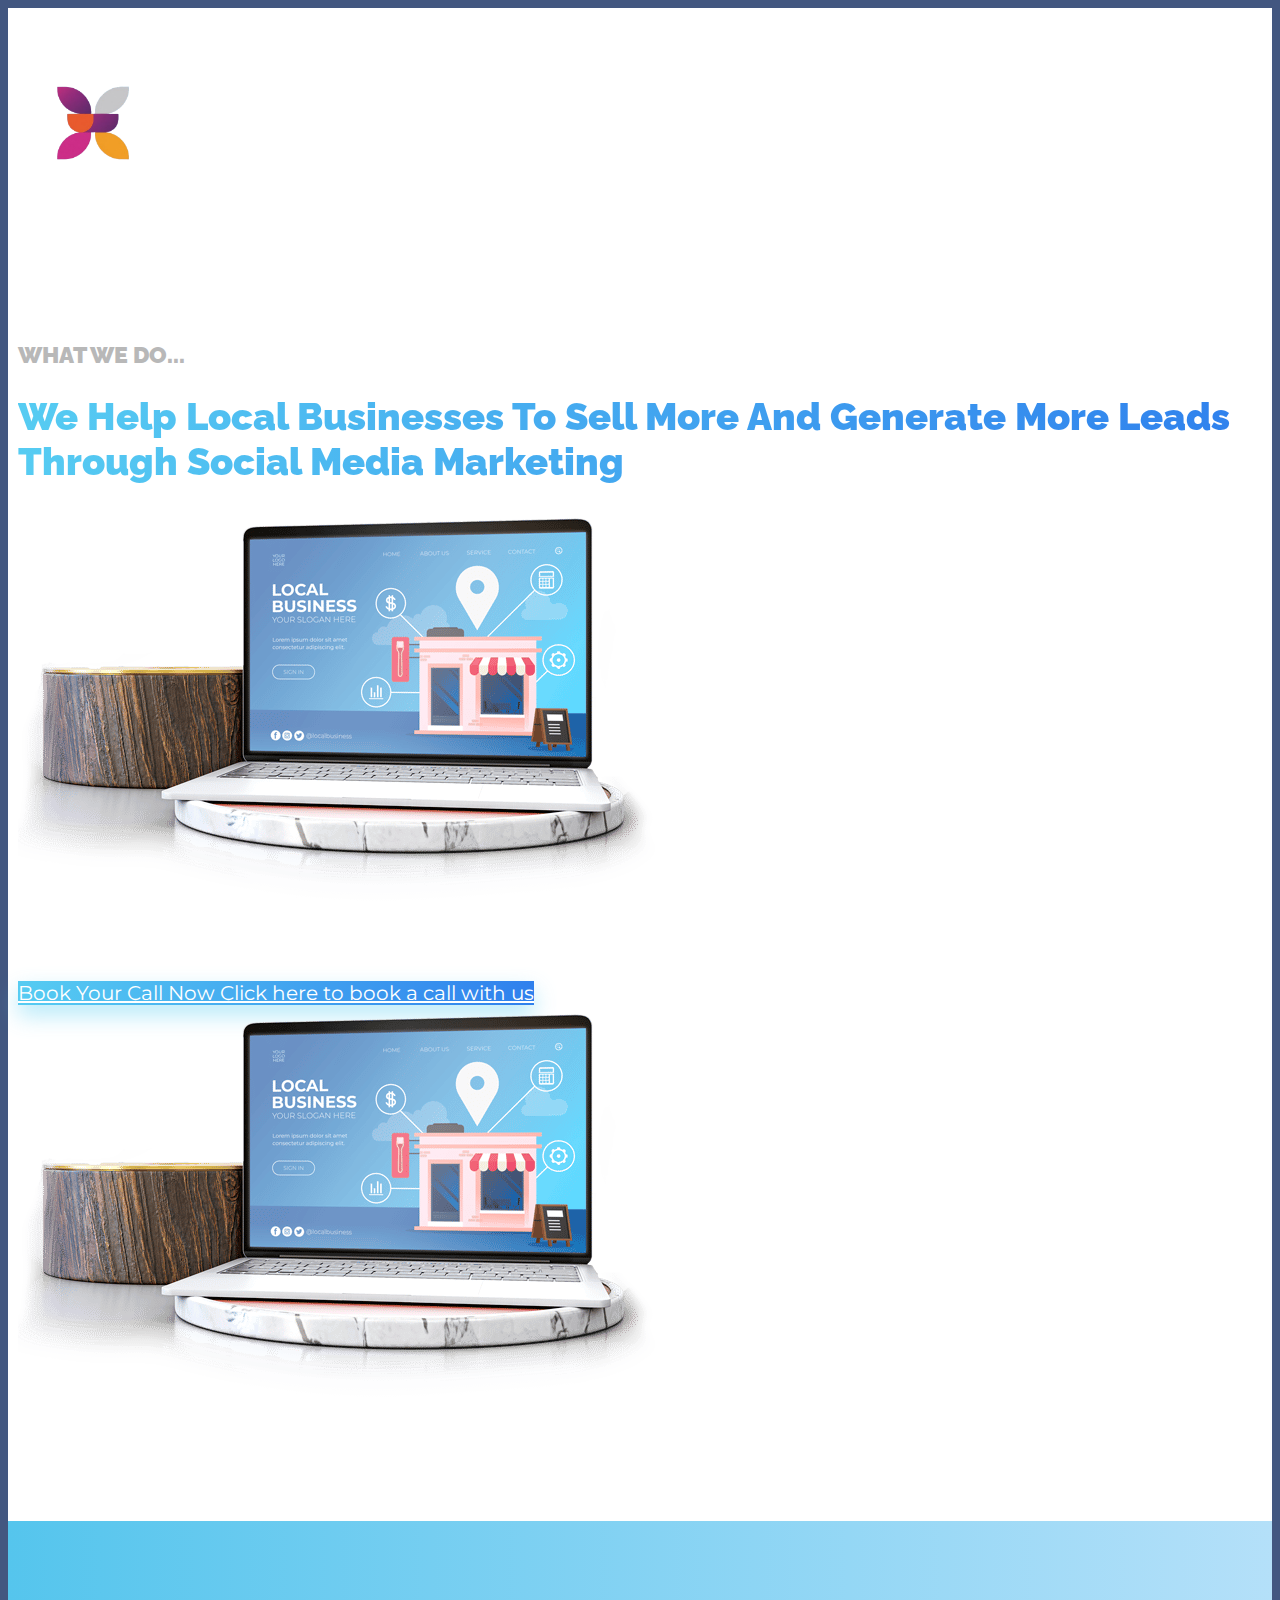
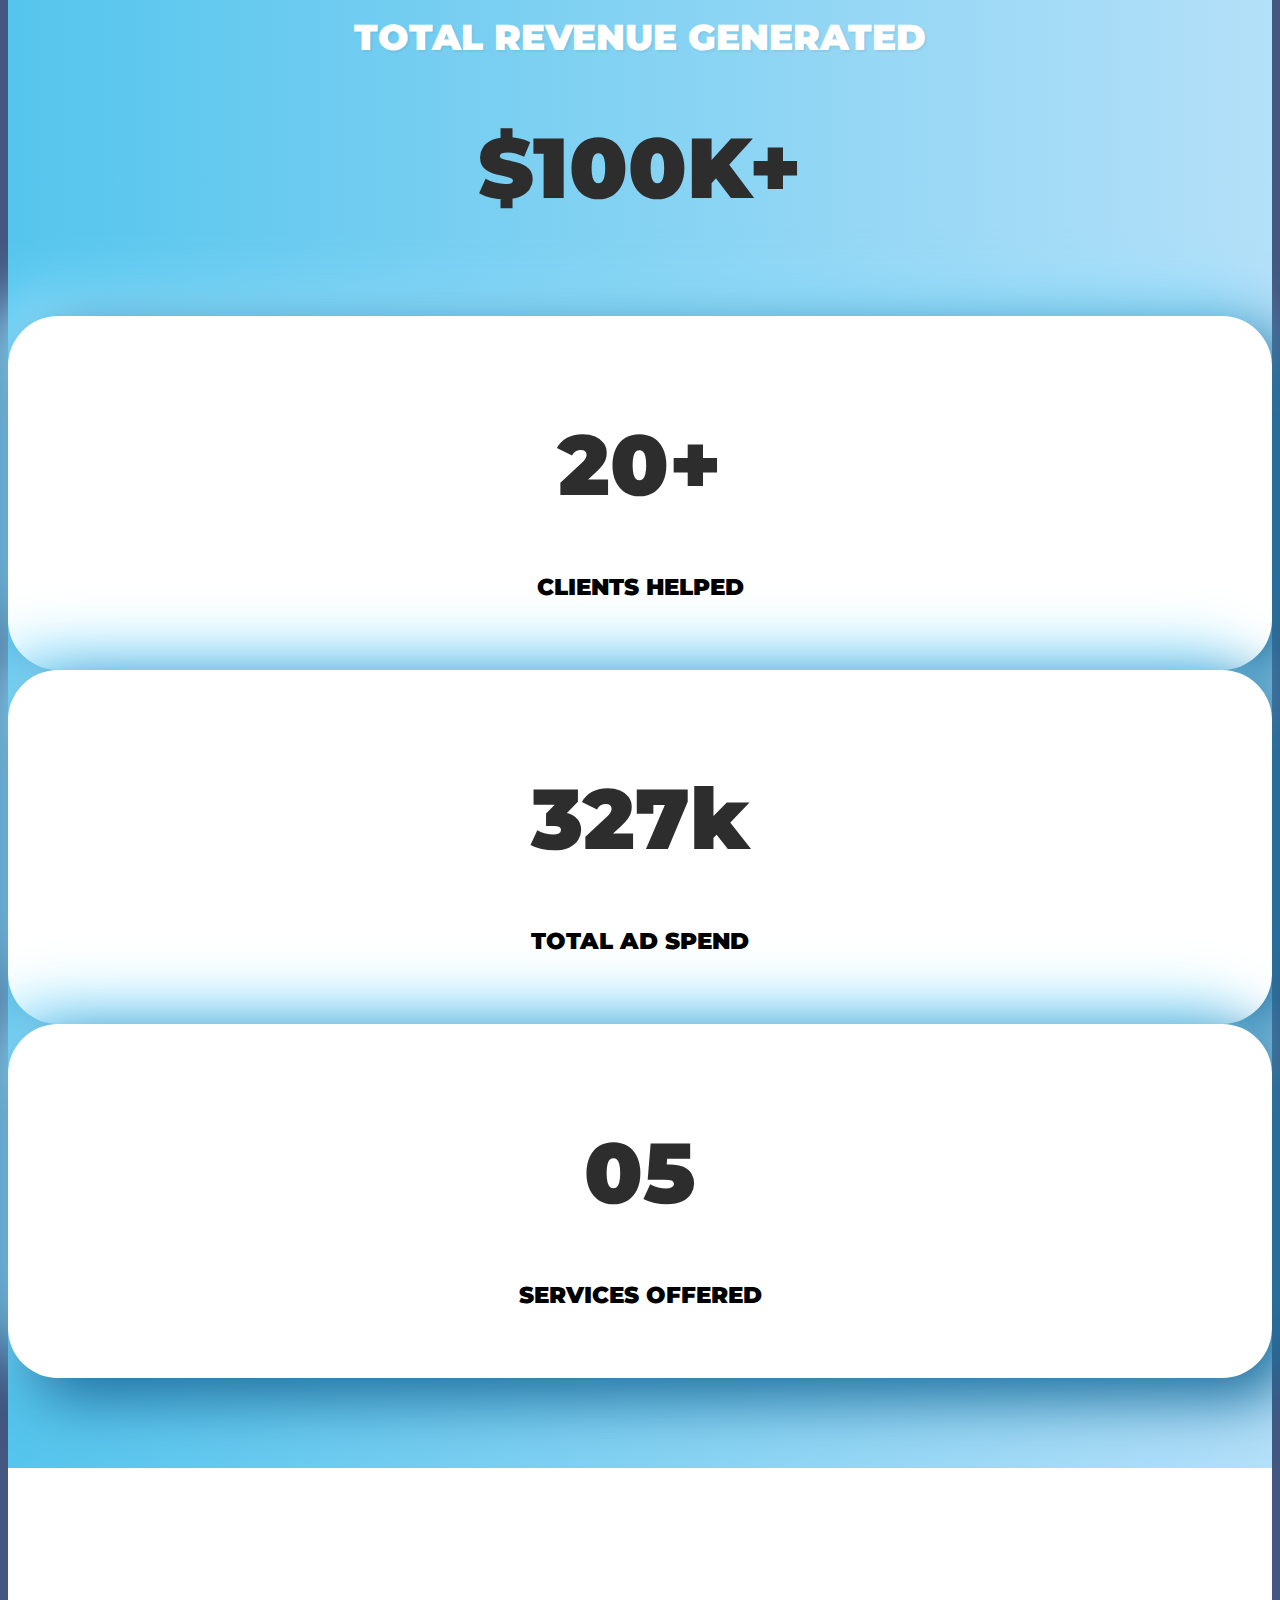
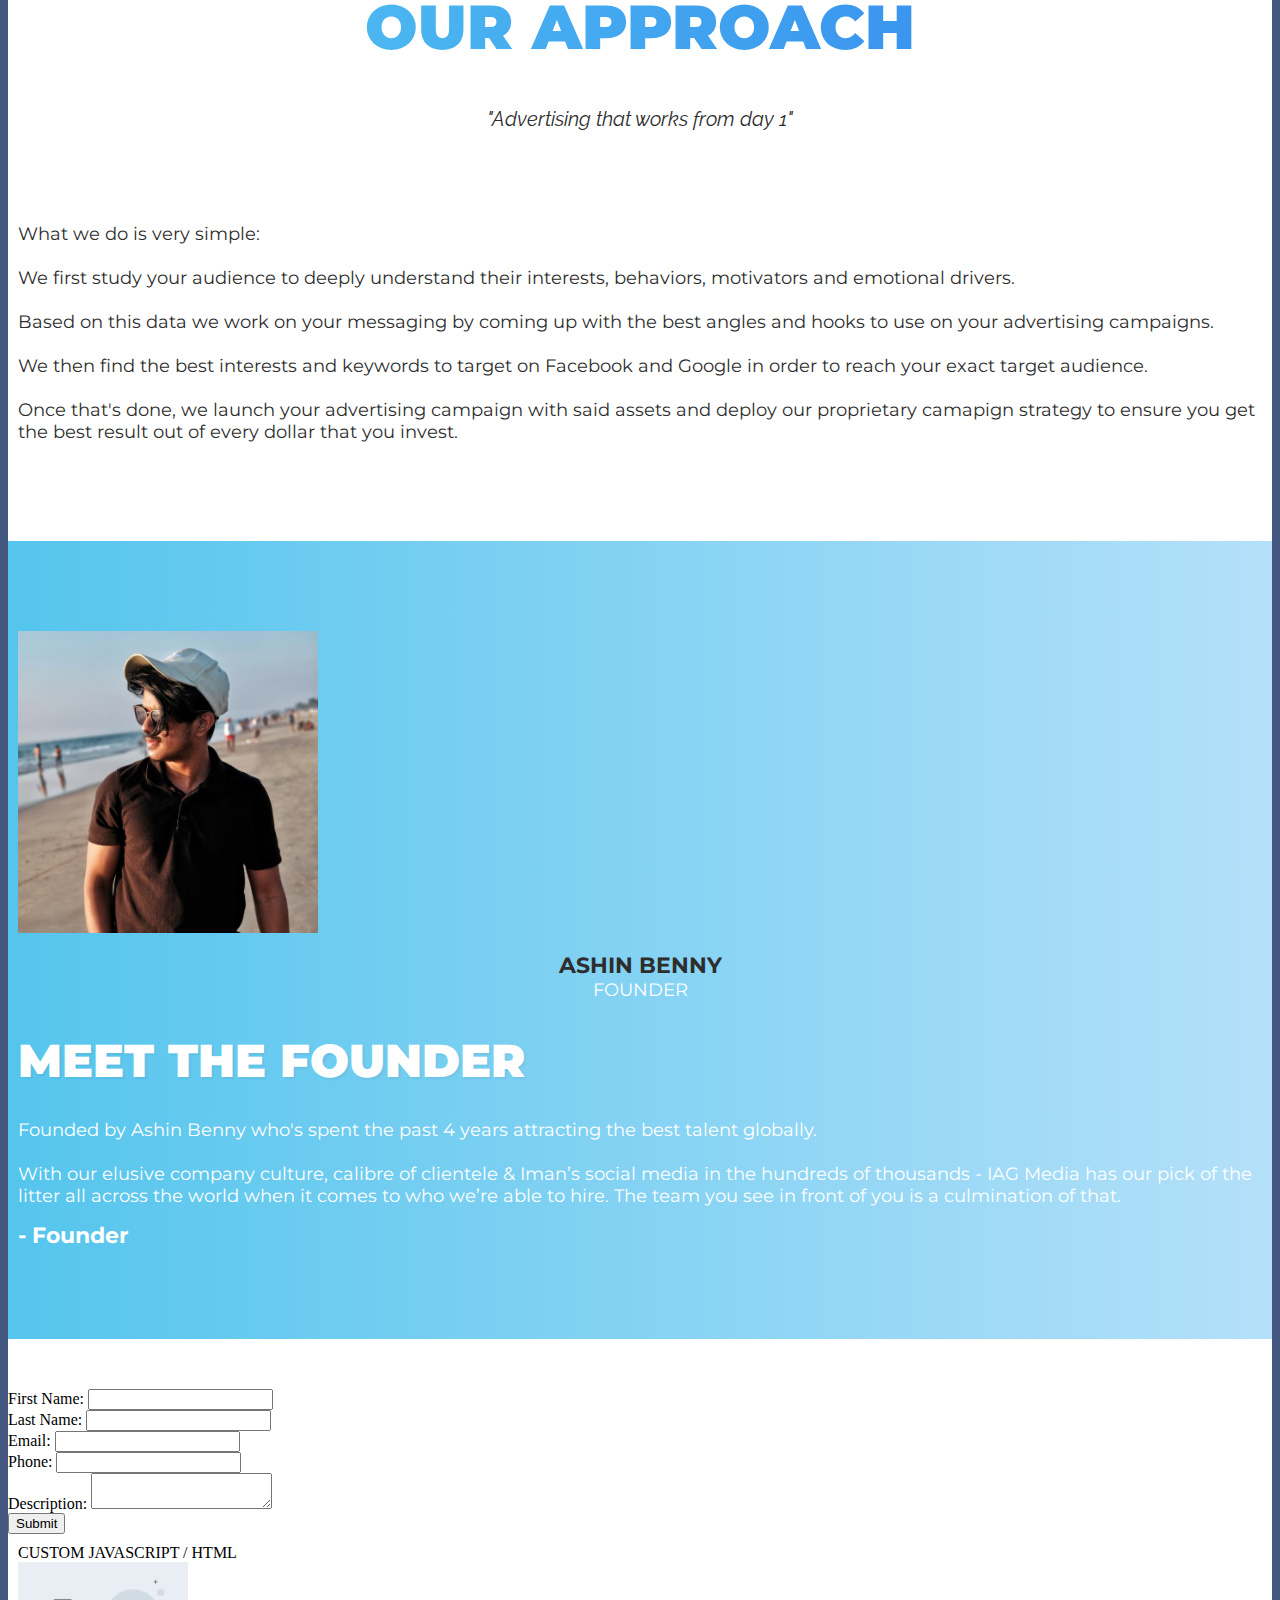
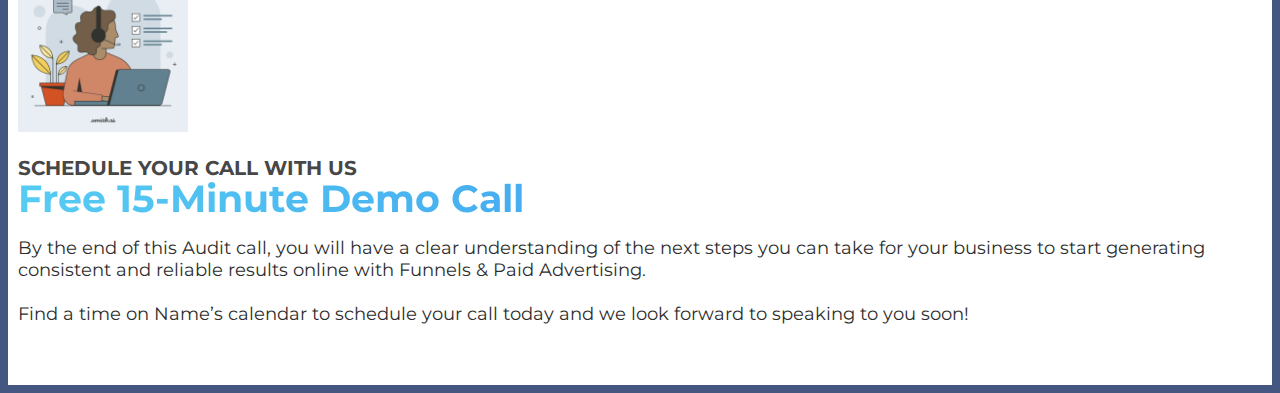
==== commit 86955de5: "updates" ====
--- a/app.funnel_preview.com/app.funnel-preview.com/for_domain/ashinbenny5005.clickfunnels.com/template-21708969672187.html
+++ b/app.funnel_preview.com/app.funnel-preview.com/for_domain/ashinbenny5005.clickfunnels.com/template-21708969672187.html
@@ -167,7 +167,7 @@
                         <div class="col-inner bgCover  noBorder borderSolid border3px cornersAll radius0 shadow0 P0-top P0-bottom P0H noTopMargin" style="padding: 0 10px">
                             <div class="de elImageWrapper de-image-block elMargin0 ui-droppable elAlign_left de-editable" id="tmp_image-21345" data-de-type="img" data-de-editing="false" data-title="image" data-ce="false" data-trigger="none" data-animate="fade" data-delay="500" style="margin-top: 0px; outline: none; cursor: pointer;"
                                 aria-disabled="false">
-                                <img src="[data-uri]" class="elIMG ximg" alt width="150" data-src="https://images.clickfunnels.com/2d/12b5c320304fd18d152a9b2c6d4a4c/placeholder.com-logo1.png">
+                                <img src="./assests/logo2.png" class="elIMG ximg" alt width="150" data-src="" alt="Logo">
                             </div>
                         </div>
                     </div>
@@ -185,7 +185,7 @@
                             </div>
                             <div class="de elImageWrapper de-image-block elAlign_center elMargin0 ui-droppable de-editable" id="img-54923" data-de-type="img" data-de-editing="false" data-title="image" data-ce="false" data-trigger="none" data-animate="fade" data-delay="500" style="margin-top: 15px; outline: none; cursor: pointer;"
                                 aria-disabled="false" data-hide-on="mobile">
-                                <img src="[data-uri]" class="elIMG ximg" alt data-src="https://images.clickfunnels.com/55/d4b2fdc28d4d109d4b1ca178adea8e/computer-blue.png">
+                                <img src="./assests/computer-blue.png" class="elIMG ximg" alt data-src="">
                             </div>
                             <div class="de elHeadlineWrapper ui-droppable de-editable" id="headline-99920" data-de-type="headline" data-de-editing="false" data-title="sub-headline" data-ce="true" data-trigger="none" data-animate="fade" data-delay="500" data-gramm="false" style="margin-top: 10px; outline: none; cursor: pointer; font-family: Raleway, Helvetica, sans-serif !important;"
                                 aria-disabled="false" data-google-font="Raleway" data-hide-on="desktop">
@@ -207,7 +207,7 @@
                         <div class="col-inner bgCover  noBorder borderSolid border3px cornersAll radius0 shadow0 P0-top P0-bottom P0H noTopMargin" style="padding: 0 10px">
                             <div class="de elImageWrapper de-image-block elAlign_center elMargin0 ui-droppable de-editable" id="tmp_image-39268" data-de-type="img" data-de-editing="false" data-title="image" data-ce="false" data-trigger="none" data-animate="fade" data-delay="500"
                                 style="margin-top: 0px; outline: none; cursor: pointer;" aria-disabled="false" data-hide-on="desktop">
-                                <img src="[data-uri]" class="elIMG ximg" alt data-src="https://images.clickfunnels.com/55/d4b2fdc28d4d109d4b1ca178adea8e/computer-blue.png">
+                                <img src="./assests/computer-blue.png" class="elIMG ximg" alt data-src="">
                             </div>
                         </div>
                     </div>
@@ -231,7 +231,7 @@
                             <div class="de elHeadlineWrapper ui-droppable de-editable" id="headline-68518" data-de-type="headline" data-de-editing="false" data-title="headline" data-ce="true" data-trigger="none" data-animate="fade" data-delay="500" style="margin-top: 0px; outline: none; cursor: pointer; font-family: Montserrat, Helvetica, sans-serif !important;"
                                 data-google-font="Montserrat" aria-disabled="false">
                                 <h1 class="ne elHeadline hsSize3 elMargin0 elBGStyle0 hsTextShadow0 mfs_45 lh1" style="text-align: center; font-size: 85px; color: rgb(242, 185, 80);" data-bold="inherit" data-gramm="false" contenteditable="false">
-                                    <b>$3.1 MILLION</b>
+                                    <b>$100K+</b>
                                 </h1>
                             </div>
                         </div>
@@ -243,7 +243,7 @@
                             <div class="de elHeadlineWrapper ui-droppable de-editable" id="headline-78219" data-de-type="headline" data-de-editing="false" data-title="headline" data-ce="true" data-trigger="none" data-animate="fade" data-delay="500" style="margin-top: -10px; outline: none; cursor: pointer; font-family: Montserrat, Helvetica, sans-serif !important;"
                                 data-google-font="Montserrat" aria-disabled="false">
                                 <h1 class="ne elHeadline hsSize3 lh4 elMargin0 elBGStyle0 hsTextShadow0 mfs_55" style="text-align: center; font-size: 85px; color: rgb(242, 185, 80);" data-bold="inherit" data-gramm="false" contenteditable="false">
-                                    <b>27</b>
+                                    <b>20+</b>
                                 </h1>
                             </div>
                             <div class="de elHeadlineWrapper ui-droppable de-editable" id="headline-79341" data-de-type="headline" data-de-editing="false" data-title="sub-headline" data-ce="true" data-trigger="none" data-animate="fade" data-delay="500" data-gramm="false" style="margin-top: 15px; outline: none; cursor: pointer; font-family: Montserrat, Helvetica, sans-serif !important;"
@@ -273,7 +273,7 @@
                             <div class="de elHeadlineWrapper ui-droppable de-editable" id="headline-83795" data-de-type="headline" data-de-editing="false" data-title="headline" data-ce="true" data-trigger="none" data-animate="fade" data-delay="500" style="margin-top: -10px; outline: none; cursor: pointer; font-family: Montserrat, Helvetica, sans-serif !important;"
                                 data-google-font="Montserrat" aria-disabled="false">
                                 <h1 class="ne elHeadline hsSize3 lh4 elMargin0 elBGStyle0 hsTextShadow0 mfs_55" style="text-align: center; font-size: 85px; color: rgb(242, 185, 80);" data-bold="inherit" data-gramm="false" contenteditable="false">
-                                    <b>01</b>
+                                    <b>05</b>
                                 </h1>
                             </div>
                             <div class="de elHeadlineWrapper ui-droppable de-editable" id="tmp_subheadline-41383" data-de-type="headline" data-de-editing="false" data-title="sub-headline" data-ce="true" data-trigger="none" data-animate="fade" data-delay="500" data-gramm="false"
@@ -357,11 +357,11 @@
                         <div class="col-inner bgCover  noBorder borderSolid border3px cornersAll radius0 shadow0 P0-top P0-bottom P0H noTopMargin" style="padding: 0 10px">
                             <div class="de elImageWrapper de-image-block elAlign_center elMargin0 ui-droppable de-editable" id="tmp_image-78133" data-de-type="img" data-de-editing="false" data-title="image" data-ce="false" data-trigger="none" data-animate="fade" data-delay="500"
                                 style="margin-top: 0px; outline: none; cursor: pointer;" aria-disabled="false">
-                                <img src="[data-uri]" class="elIMG ximg thumbnailImage img-circle" alt width="300" data-src="https://images.clickfunnels.com/43/2487eb7eda4ab7be8b7f5ad40bc786/Main-Page.jpg">
+                                <img src="./assests/founder.png" class="elIMG ximg thumbnailImage img-circle" alt width="300" data-src="">
                             </div>
                             <div class="de elHeadlineWrapper ui-droppable de-editable" id="headline-91962" data-de-type="headline" data-de-editing="false" data-title="Paragraph" data-ce="true" data-trigger="none" data-animate="fade" data-delay="500" style="margin-top: 15px; outline: none; cursor: pointer; font-family: Montserrat, Helvetica, sans-serif !important;"
                                 data-google-font="Montserrat" aria-disabled="false" data-hide-on="desktop">
-                                <div class="ne elHeadline hsSize1 lh5 elMargin0 elBGStyle0 hsTextShadow0" data-bold="inherit" style="text-align: center; color: rgb(242, 185, 80); font-size: 22px;" data-gramm="false" contenteditable="false"><b>YOUR NAME</b></div>
+                                <div class="ne elHeadline hsSize1 lh5 elMargin0 elBGStyle0 hsTextShadow0" data-bold="inherit" style="text-align: center; color: rgb(242, 185, 80); font-size: 22px;" data-gramm="false" contenteditable="false"><b>ASHIN BENNY</b></div>
                             </div>
                             <div class="de elHeadlineWrapper ui-droppable de-editable" id="headline-92772" data-de-type="headline" data-de-editing="false" data-title="Paragraph" data-ce="true" data-trigger="none" data-animate="fade" data-delay="500" style="margin-top: 0px; outline: none; cursor: pointer; font-family: Montserrat, Helvetica, sans-serif !important;"
                                 data-google-font="Montserrat" aria-disabled="false" data-hide-on="desktop">
@@ -378,7 +378,7 @@
                             </div>
                             <div class="de elHeadlineWrapper ui-droppable de-editable" id="headline-39547" data-de-type="headline" data-de-editing="false" data-title="Paragraph" data-ce="true" data-trigger="none" data-animate="fade" data-delay="500" style="margin-top: 15px; outline: none; cursor: pointer; font-family: Montserrat, Helvetica, sans-serif !important;"
                                 data-google-font="Montserrat" aria-disabled="false">
-                                <div class="ne elHeadline hsSize1 lh5 elMargin0 elBGStyle0 hsTextShadow0" data-bold="inherit" style="text-align: left; color: rgb(255, 255, 255); font-size: 18px;" data-gramm="false" contenteditable="false">Founded by Iman Gadzhi who's spent the past 4 years attracting the best talent globally.
+                                <div class="ne elHeadline hsSize1 lh5 elMargin0 elBGStyle0 hsTextShadow0" data-bold="inherit" style="text-align: left; color: rgb(255, 255, 255); font-size: 18px;" data-gramm="false" contenteditable="false">Founded by Ashin Benny  who's spent the past 4 years attracting the best talent globally.
                                     <div>
                                         <br>
                                         <div>
@@ -408,12 +408,54 @@
             <div class="containerInner ui-sortable">
                 <div class="row bgCover noBorder borderSolid border3px cornersAll radius0 shadow0 P0-top P0-bottom P0H noTopMargin" id="row--25097" data-trigger="none" data-animate="fade" data-delay="500" data-title="2 column row" style="padding-top: 20px; padding-bottom: 20px; margin: 0px; outline: none;">
                     <div id="col-left-125-149" class="col-md-6 innerContent col_left ui-resizable" data-col="left" data-trigger="none" data-animate="fade" data-delay="500" data-title="1st column" style="outline: none;">
+
+                        <div class="de elForm de-editable" id="tmp_form-66494-177-132-102-173" data-de-type="form" data-de-editing="false" data-title="Form" data-ce="false" data-trigger="none" data-animate="fade" data-delay="500" style="margin-top: 10px; outline: none; cursor: pointer; max-height: 100%;" aria-disabled="false">
+                            <form action="https://script.google.com/macros/s/AKfycbz3daUIGOR3EbLGq1qns_A47lXwiqeQb4TS9F5zFaxhkbD1fY0RgdGLHqBC7ymFR1n8fg/exec" method="post" name="clientContactForm">
+                                <div class="form-group">
+                                    <label for="firstName">First Name:</label>
+                                    <input type="text" class="form-control" id="firstName" name="FirstName">
+                                </div>
+                                <div class="form-group">
+                                    <label for="lastName">Last Name:</label>
+                                    <input type="text" class="form-control" id="lastName" name="LastName">
+                                </div>
+                                <div class="form-group">
+                                    <label for="email">Email:</label>
+                                    <input type="email" class="form-control" id="email" name="Email">
+                                </div>
+                                <div class="form-group">
+                                    <label for="phone">Phone:</label>
+                                    <input type="tel" class="form-control" id="phone" name="Phone">
+                                </div>
+                                <div class="form-group">
+                                    <label for="description">Description:</label>
+                                    <textarea class="form-control" id="description" name="Description"></textarea>
+                                </div>
+                                <button type="submit" class="btn btn-default">Submit</button>
+                            </form>
+                            <script>
+                                
+const scriptURL = 'https://script.google.com/macros/s/AKfycbz3daUIGOR3EbLGq1qns_A47lXwiqeQb4TS9F5zFaxhkbD1fY0RgdGLHqBC7ymFR1n8fg/exec'
+
+const form = document.forms['clientContactForm']
+
+form.addEventListener('submit', e => {
+  e.preventDefault()
+  fetch(scriptURL, { method: 'POST', body: new FormData(form)})
+  .then(response => alert("Thank you for Submitting the Enquiry, One of our Sales Executive will contact you soon" ))
+  .then(() => { window.location.reload(); })
+  .catch(error => console.error('Error!', error.message))
+})
+                            </script>
+                        </div>
+
                         <div class="col-inner bgCover  noBorder borderSolid border3px cornersAll radius0 shadow0 P0-top P0-bottom P0H noTopMargin" style="padding: 0 10px">
                             <div class="de elCustomJs elMargin0 ui-droppable de-editable" id="tmp_customjs-66494-177-132-102-173" data-de-type="customjs" data-de-editing="false" data-title="Custom JS / HTML" data-ce="false" data-trigger="none" data-animate="fade"
                                 data-delay="500" style="margin-top: 10px; outline: none; cursor: pointer;" aria-disabled="false" data-hide-on="desktop">
                                 <div class="elCustomJSBg">CUSTOM JAVASCRIPT / HTML</div>
-                                <div class="elCustomJS_code" data-custom-js="<!-- Calendly inline widget begin -->&lt;div class=&quot;calendly-inline-widget&quot; data-url=&quot;https://calendly.com/dany-growyouragency/discovery-call&quot; style=&quot;min-width:320px;height:850px;&quot;&gt;&lt;/div&gt;&lt;script type=&quot;text/javascript&quot; src=&quot;https://assets.calendly.com/assets/external/widget.js&quot;&gt;&lt;/script&gt;<!-- Calendly inline widget end -->"
-                                    data-displaytype="htmlregular"></div>
+                                <div class="elCustomJS_code" style="" data-displaytype="htmlregular">
+
+                                </div>
                             </div>
                         </div>
                     </div>
@@ -421,12 +463,12 @@
                         <div class="col-inner bgCover  noBorder borderSolid border3px cornersAll radius0 shadow0 P0-top P0-bottom P0H noTopMargin" style="padding: 0 10px">
                             <div class="de elImageWrapper de-image-block elMargin0 ui-droppable elAlign_left de-editable" id="tmp_image-10742-144" data-de-type="img" data-de-editing="false" data-title="image" data-ce="false" data-trigger="none" data-animate="fade" data-delay="500"
                                 style="margin-top: 0px; outline: none; cursor: pointer;" aria-disabled="false">
-                                <img src="[data-uri]" class="elIMG ximg img-circle thumbnailImageDark" alt="team-photo" width="170" data-src="https://images.clickfunnels.com/43/2487eb7eda4ab7be8b7f5ad40bc786/Main-Page.jpg">
+                                <img src="./assests/person sales.png" class="elIMG ximg img-circle thumbnailImageDark" alt="team-photo" width="170" data-src="">
                             </div>
                             <div class="de elHeadlineWrapper ui-droppable de-editable" id="headline-14564-131" data-de-type="headline" data-de-editing="false" data-title="Paragraph" data-ce="true" data-trigger="none" data-animate="fade" data-delay="500" style="margin-top: 20px; outline: none; cursor: pointer; font-family: Montserrat, Helvetica, sans-serif !important;"
                                 aria-disabled="false" data-hide-on data-google-font="Montserrat">
                                 <div class="ne elHeadline hsSize1 lh5 elMargin0 elBGStyle0 hsTextShadow0 lh6 deUppercase deNormalLS mfs_14" data-bold="inherit" style="text-align: left; font-size: 20px; color: rgb(45, 45, 45);" data-gramm="false" contenteditable="false">
-                                    <div><b>SCHEDULE YOUR CALL WITH [NAME]</b></div>
+                                    <div><b>SCHEDULE YOUR CALL WITH US</b></div>
                                 </div>
                             </div>
                             <div class="de elHeadlineWrapper ui-droppable de-editable" id="headline-22076-128" data-de-type="headline" data-de-editing="false" data-title="text-gradient" data-ce="true" data-trigger="none" data-animate="fade" data-delay="500" style="margin-top: -5px; cursor: pointer; outline: none; font-family: Montserrat, Helvetica, sans-serif !important;"
@@ -442,21 +484,21 @@
                                     </div>
                                 </div>
                             </div>
-                            <div class="de elCustomJs elMargin0 ui-droppable de-editable" id="customjs-92378-153" data-de-type="customjs" data-de-editing="false" data-title="Custom JS / HTML" data-ce="false" data-trigger="none" data-animate="fade" data-delay="500" style="margin-top: 10px; outline: none; cursor: pointer;"
+                            <div hidden class="de elCustomJs elMargin0 ui-droppable de-editable" id="customjs-92378-153" data-de-type="customjs" data-de-editing="false" data-title="Custom JS / HTML" data-ce="false" data-trigger="none" data-animate="fade" data-delay="500" style="margin-top: 10px; outline: none; cursor: pointer;"
                                 aria-disabled="false" data-hide-on="mobile">
                                 <div class="elCustomJSBg">CUSTOM JAVASCRIPT / HTML</div>
                                 <div class="elCustomJS_code" data-custom-js="<!-- Calendly inline widget begin -->&lt;div class=&quot;calendly-inline-widget&quot; data-url=&quot;https://calendly.com/dany-growyouragency/discovery-call&quot; style=&quot;min-width:320px;height:850px;&quot;&gt;&lt;/div&gt;&lt;script type=&quot;text/javascript&quot; src=&quot;https://assets.calendly.com/assets/external/widget.js&quot;&gt;&lt;/script&gt;<!-- Calendly inline widget end -->"
                                     data-displaytype="htmlregular"></div>
                             </div>
-                            <div class="de elHeadlineWrapper ui-droppable de-editable" id="headline-20442-100-176-143-189" data-de-type="headline" data-de-editing="false" data-title="text-gradient" data-ce="true" data-trigger="none" data-animate="fade" data-delay="500" style="margin-top: 20px; outline: none; cursor: pointer; font-family: Montserrat, Helvetica, sans-serif !important;"
+                            <div  class="de elHeadlineWrapper ui-droppable de-editable" id="headline-20442-100-176-143-189" data-de-type="headline" data-de-editing="false" data-title="text-gradient" data-ce="true" data-trigger="none" data-animate="fade" data-delay="500" style="margin-top: 20px; outline: none; cursor: pointer; font-family: Montserrat, Helvetica, sans-serif !important;"
                                 aria-disabled="false" data-hide-on data-google-font="Montserrat">
-                                <div class="ne elHeadline hsSize1 lh5 elMargin0 elBGStyle0 hsTextShadow0 lh6 deUppercase deNormalLS mfs_16" data-bold="inherit" style="text-align: left; font-size: 20px; color: rgb(45, 45, 45);" data-gramm="false" contenteditable="false">
-                                    <div>
+                                <div  class="ne elHeadline hsSize1 lh5 elMargin0 elBGStyle0 hsTextShadow0 lh6 deUppercase deNormalLS mfs_16" data-bold="inherit" style="text-align: left; font-size: 20px; color: rgb(45, 45, 45);" data-gramm="false" contenteditable="false">
+                                    <div hidden>
                                         <font color="#fc3792"><b>THIS AUDIT CALL IS PERFECT FOR:</b></font>
                                     </div>
                                 </div>
                             </div>
-                            <div class="de elBullet elMargin0 ui-droppable mfs_16 de-editable hiddenElementTools" id="tmp_list-35246-124-128-140-143" data-de-type="list" data-de-editing="false" data-title="icon bullet list" data-ce="true" data-trigger="none" data-animate="fade"
+                            <div hidden class="de elBullet elMargin0 ui-droppable mfs_16 de-editable hiddenElementTools" id="tmp_list-35246-124-128-140-143" data-de-type="list" data-de-editing="false" data-title="icon bullet list" data-ce="true" data-trigger="none" data-animate="fade"
                                 data-delay="500" data-gramm="false" style="margin-top: 15px; outline: none; cursor: pointer; font-family: Montserrat, Helvetica, sans-serif !important;" aria-disabled="false" data-hide-on data-google-font="Montserrat">
                                 <ul class="ne elBulletList elBulletListNew elBulletList2 listBorder0" data-bold="inherit" data-gramm="false" contenteditable="false" style="color: rgb(45, 45, 45);">
                                     <li style="font-size: 16px;">
@@ -493,7 +535,7 @@
         <div class="dropZoneForSections ui-droppable" style="display: none;">
             <div class="dropIconr"><i class="fa fa-plus"></i></div>
         </div>
-        <div class="container fullContainer noTopMargin padding20-top padding20-bottom padding40H noBorder borderSolid border3px cornersAll radius0 shadow0 bgNoRepeat emptySection" id="section--71325-189" data-title="Section - Clone" data-block-color="0074C7"
+        <div hidden class="container fullContainer noTopMargin padding20-top padding20-bottom padding40H noBorder borderSolid border3px cornersAll radius0 shadow0 bgNoRepeat emptySection" id="section--71325-189" data-title="Section - Clone" data-block-color="0074C7"
             style="padding-top: 60px; padding-bottom: 100px; outline: none; background-color: rgb(8, 8, 8);" data-trigger="none" data-animate="fade" data-delay="500">
             <div class="containerInner ui-sortable">
                 <div class="row bgCover noBorder borderSolid border3px cornersAll radius0 shadow0 P0-top P0-bottom P0H noTopMargin" id="row--53571-106" data-trigger="none" data-animate="fade" data-delay="500" data-title="1 column row" style="padding-top: 20px; padding-bottom: 20px; margin: 0px; outline: none;">
@@ -564,7 +606,7 @@
         <div class="dropZoneForSections ui-droppable" style="display: none;">
             <div class="dropIconr"><i class="fa fa-plus"></i></div>
         </div>
-        <div class="container noTopMargin padding40-top padding40-bottom padding40H borderSolid border3px cornersAll radius0 shadow0 activeSection_topBorder0 activeSection_bottomBorder0 emptySection fullContainer bgCover100 noBorder" id="section--45723" data-title="Benefits"
+        <div hidden class="container noTopMargin padding40-top padding40-bottom padding40H borderSolid border3px cornersAll radius0 shadow0 activeSection_topBorder0 activeSection_bottomBorder0 emptySection fullContainer bgCover100 noBorder" id="section--45723" data-title="Benefits"
             data-block-color="0074C7" style="padding-top: 35px; padding-bottom: 35px; border-color: rgb(255, 255, 255); outline: none; background-color: rgb(8, 8, 8);" data-trigger="none" data-animate="fade" data-delay="500">
             <div class="containerInner ui-sortable" style>
                 <div class="row bgCover noBorder borderSolid border3px cornersAll radius0 shadow0 P0-top P0-bottom P0H noTopMargin" id="row-178" data-trigger="none" data-animate="fade" data-delay="500" data-title="3 column row" style="padding-top: 10px; padding-bottom: 0px; margin-top: 30px; display: none; outline: none;">
